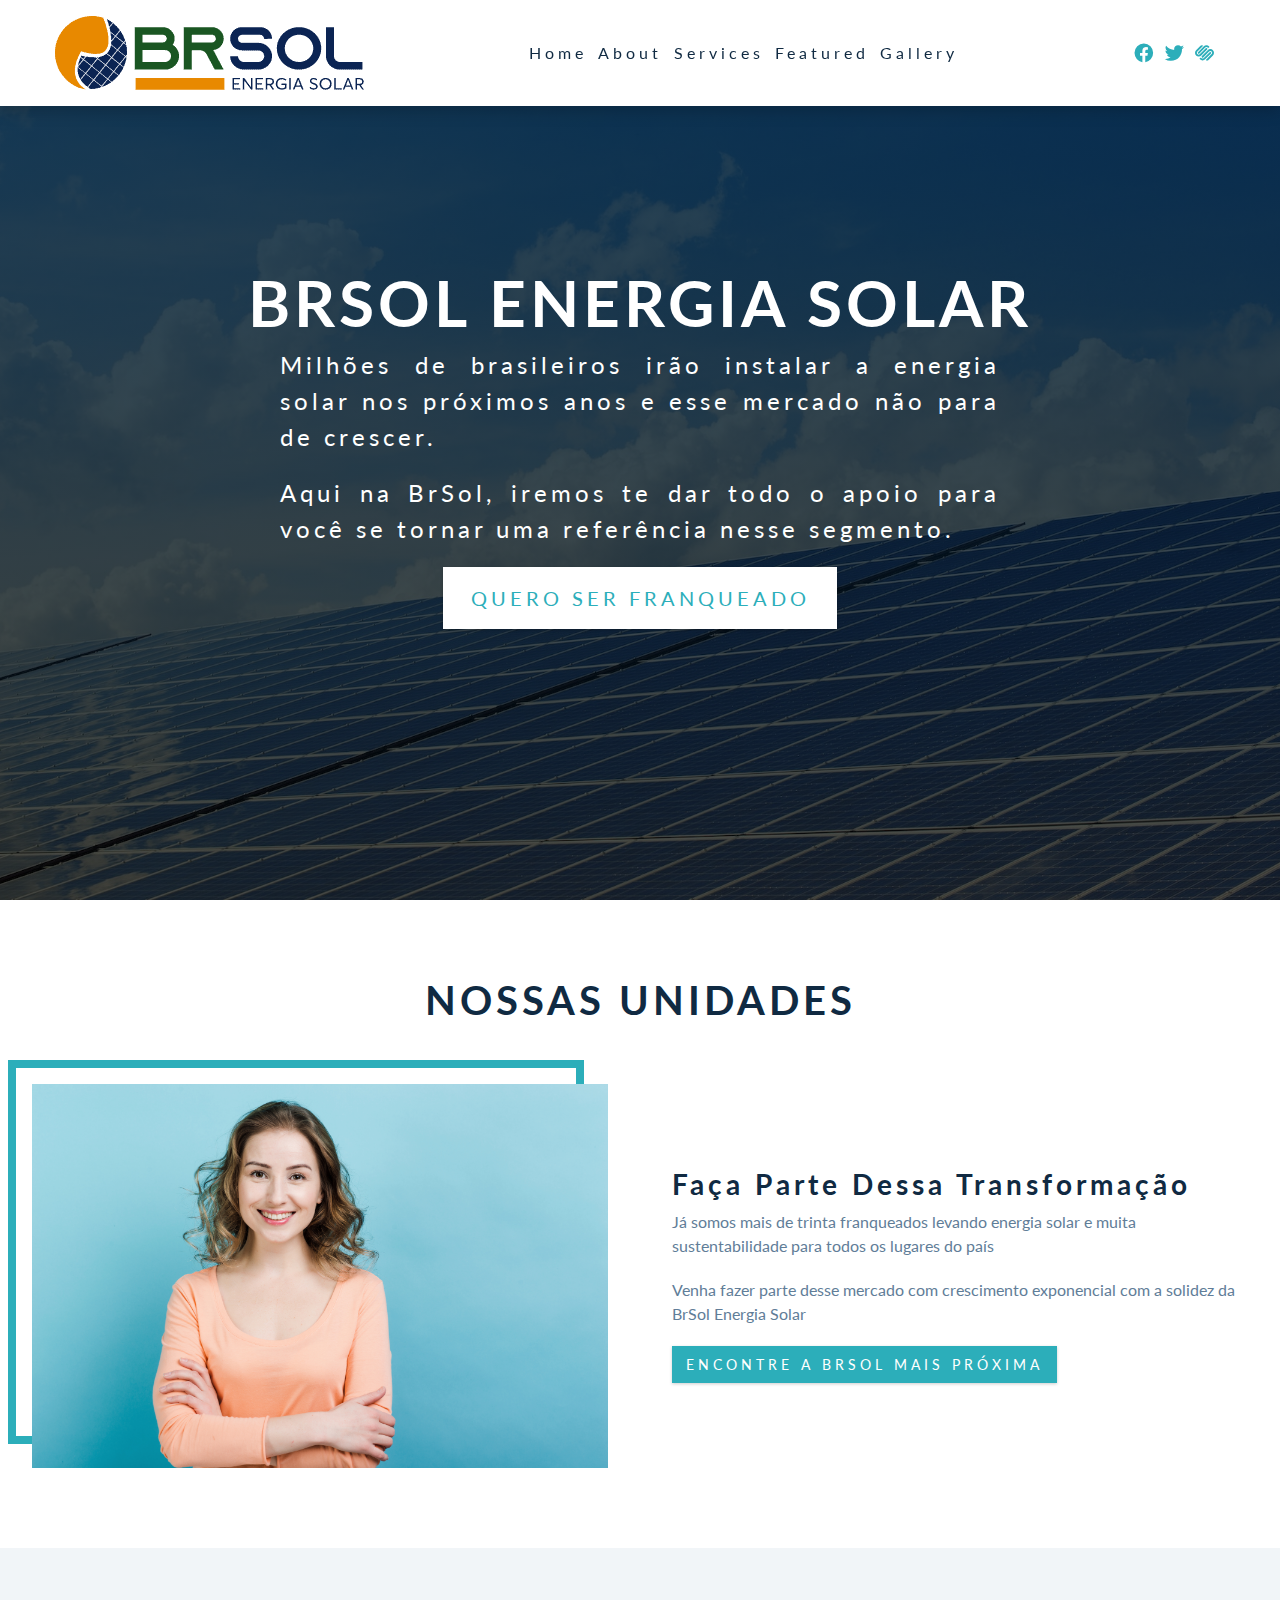
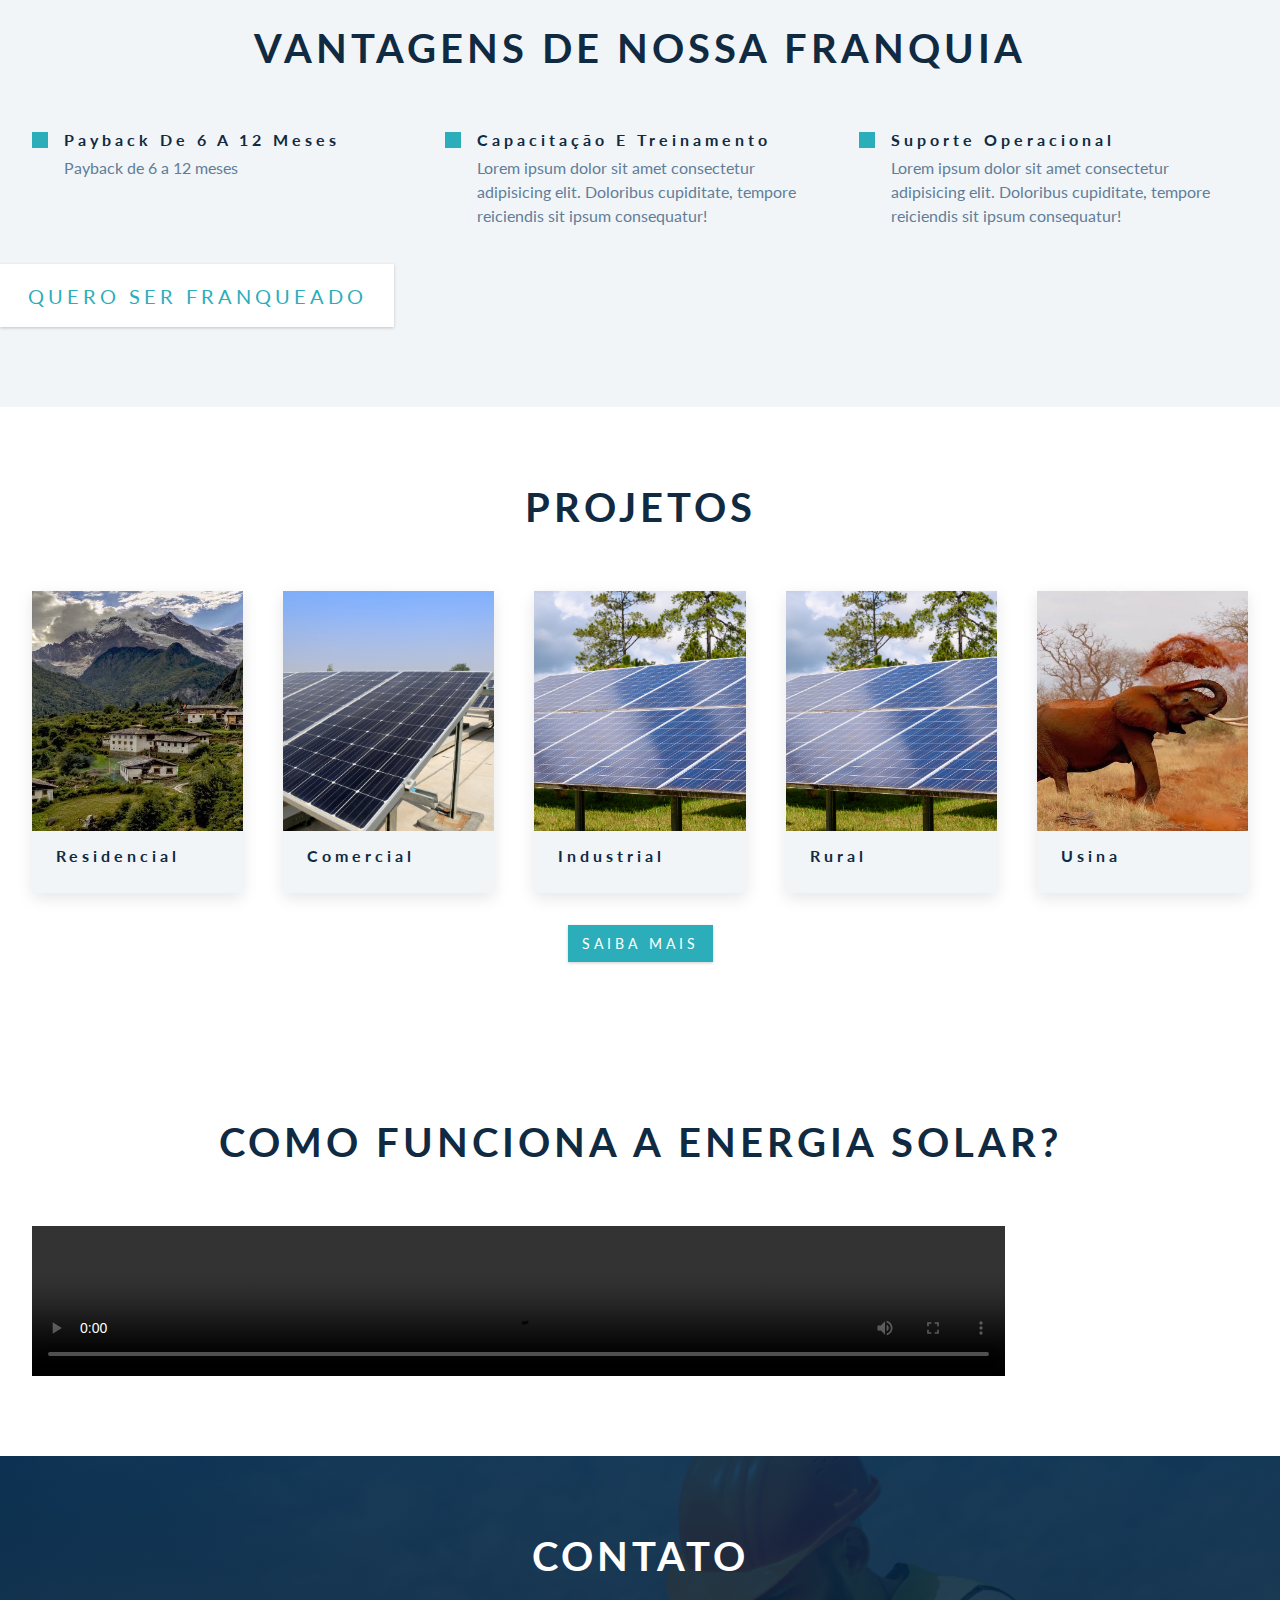
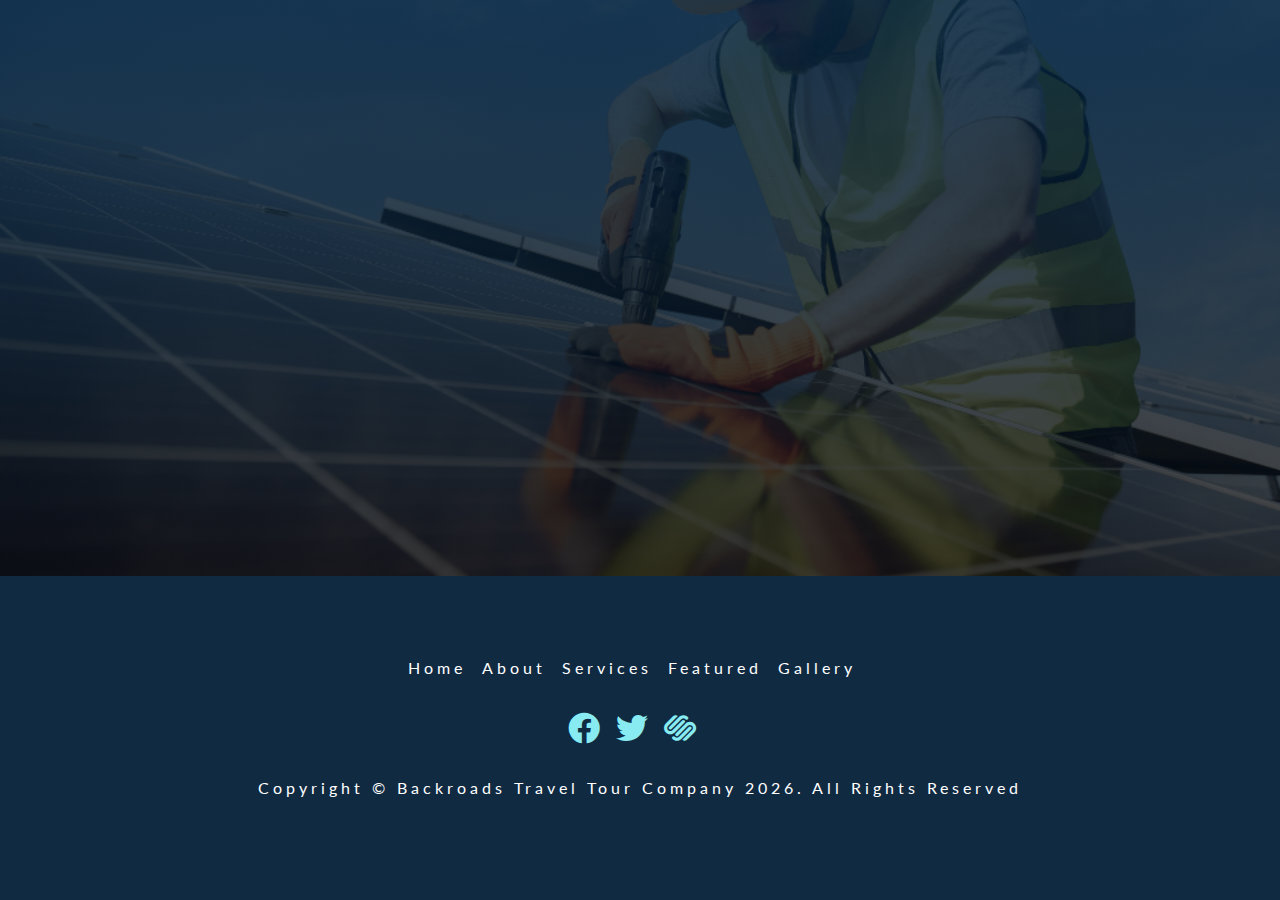
==== index.html @ b6b6ca0f "commit inicial" ====
<!DOCTYPE html>
<html lang="en">
  <head>
    <meta charset="UTF-8" />
    <meta name="viewport" content="width=device-width, initial-scale=1.0" />
    <meta http-equiv="X-UA-Compatible" content="ie=edge" />
    <title>BrSol Energia Solar || O seu melhor investimento!</title>
    <!-- favicon -->
    <link rel="stylesheet" href="https://cdnjs.cloudflare.com/ajax/libs/font-awesome/6.2.0/css/all.min.css" integrity="sha512-xh6O/CkQoPOWDdYTDqeRdPCVd1SpvCA9XXcUnZS2FmJNp1coAFzvtCN9BmamE+4aHK8yyUHUSCcJHgXloTyT2A==" crossorigin="anonymous" referrerpolicy="no-referrer" />
    <link rel="shortcut icon" href="./images/favicon.ico" type="image/x-icon" />
    <!-- font-awesome -->
    <link
      rel="stylesheet"
      href="./fontawesome-free-5.12.1-web/css/all.min.css"
    />
    <!-- styles css -->
    <link rel="stylesheet" href="./css/styles.css" />
  </head>
  <body>
    <!-- header  -->
    <header id="home">
      <!-- navbar -->
      <nav class="navbar">
        <div class="nav-center">
          <!-- nav header -->
          <div class="nav-header">
            <img src="./images/logo-1.webp" class="nav-logo" alt="" />
            <button type="button" class="nav-toggle" id="nav-toggle">
              <i class="fas fa-bars"></i>
            </button>
          </div>
          <!-- end of nav header -->
          <!-- nav links -->
          <ul class="nav-links" id="nav-links">
            <!-- single link -->
            <li>
              <a href="#home" class="nav-link scroll-link">home</a>
            </li>
            <!-- end of single link -->
            <!-- single link -->
            <li>
              <a href="#about" class="nav-link scroll-link">about</a>
            </li>
            <!-- end of single link -->
            <!-- single link -->
            <li>
              <a href="#services" class="nav-link scroll-link">services</a>
            </li>
            <!-- end of single link -->
            <!-- single link -->
            <li>
              <a href="#featured" class="nav-link scroll-link">featured</a>
            </li>
            <!-- end of single link -->
            <!-- single link -->
            <li>
              <a href="#gallery" class="nav-link scroll-link">gallery</a>
            </li>
            <!-- end of single link -->
          </ul>
          <!-- end of nav links -->
          <!-- nav icons -->
          <ul class="nav-icons">
            <!-- single icon -->
            <li>
              <a
                href="https://www.twitter.com"
                target="_blank"
                class="nav-icon"
              >
                <i class="fab fa-facebook"></i>
              </a>
            </li>
            <!-- end of single icon -->
            <!-- single icon -->
            <li>
              <a
                href="https://www.twitter.com"
                target="_blank"
                class="nav-icon"
              >
                <i class="fab fa-twitter"></i>
              </a>
            </li>
            <!-- end of single icon -->
            <!-- single icon -->
            <li>
              <a
                href="https://www.twitter.com"
                target="_blank"
                class="nav-icon"
              >
                <i class="fab fa-squarespace"></i>
              </a>
            </li>
            <!-- end of single icon -->
          </ul>
          <!-- end of nav icons -->
        </div>
      </nav>
      <!-- hero -->
      <div class="hero">
        <div class="hero-banner">
          <h1>BrSol Energia Solar</h1>
          <p>Milhões de brasileiros irão instalar a energia solar nos próximos anos e esse mercado não para de crescer. </p>
          <p>Aqui na BrSol, iremos te dar todo o apoio para você se tornar uma referência nesse segmento.</p>
          
          <a href="#featured" class="btn hero-btn scroll-link">Quero ser franqueado</a>
        </div>
      </div>
    </header>
    <!-- end of header  -->

    <!-- about section -->
    <section class="section" id="about">
      <!-- section-title -->
      <div class="section-title">
        <h2>Nossas Unidades </h2>
      </div>
      <!-- end of section-title -->
      <div class="section-center about-center">
        <!-- about img wrapper -->
        <article class="about-img">
          <img
            src="./images/mulher-unidades.jpg"
            class="about-photo"
            alt="awesome beach"
          />
        </article>
        <!-- about info -->
        <article class="about-info">
          <h3>Faça parte dessa transformação</h3>
          <p>
            Já somos mais de trinta franqueados levando energia solar e muita sustentabilidade para todos os lugares do país
          </p>
          <p>
           Venha fazer parte desse mercado com crescimento exponencial com a solidez da BrSol Energia Solar
          </p>
          <a href="#" class="btn"> Encontre a BrSol mais próxima</a>
        </article>
      </div>
    </section>
    <!-- end of about section -->

    <!-- services -->
    <section class="section services" id="services">
      <!-- section-title -->
      <div class="section-title">
        <h2>Vantagens de nossa franquia  <span></span></h2>
      </div>
      <!-- end of section-title -->
      <div class="section-center services-center">
        <!-- single service -->
        <article class="service">
          <span class="service-icon">
           <i class="fa-solid fa-money-bill-trend-up"></i>
          </span>
          <div class="service-info">
            <h4 class="service-title">Payback de 6 a 12 meses</h4>
            <p class="service-text">
             Payback de 6 a 12 meses
            </p>
          </div>
        </article>
        <!-- enf of single service -->
        <!-- single service -->
        <article class="service">
          <span class="service-icon">
           <i class="fa-solid fa-chalkboard-user"></i>
          </span>
          <div class="service-info">
            <h4 class="service-title">Capacitação e Treinamento</h4>
            <p class="service-text">
              Lorem ipsum dolor sit amet consectetur adipisicing elit. Doloribus
              cupiditate, tempore reiciendis sit ipsum consequatur!
            </p>
          </div>
        </article>
        <!-- enf of single service -->
        <!-- single service -->
        <article class="service">
          <span class="service-icon">
            <i class="fa-solid fa-file-circle-check"></i>
          </span>
          <div class="service-info">
            <h4 class="service-title">Suporte Operacional</h4>
            <p class="service-text">
              Lorem ipsum dolor sit amet consectetur adipisicing elit. Doloribus
              cupiditate, tempore reiciendis sit ipsum consequatur!
            </p>
          </div>
        </article>
        <!-- enf of single service -->
      </div>
      <a href="#featured" class="btn hero-btn scroll-link">Quero ser franqueado</a>

    </section>
    <!-- end of services -->

    <!-- featured tours -->
    <section class="section" id="featured">
      <!-- section-title -->
      <div class="section-title">
        <h2>projetos</h2>
      </div>
      <!-- end of section-title -->
      <!-- featured-center -->
      <div class="section-center featured-center">
        <!-- single tour -->
        <article class="tour-card">
          <div class="tour-img-container">
            <img src="./images/tour-1.jpeg" class="tour-img" alt="" />
          </div>
          <!-- tour info -->
          <div class="tour-info">
            <div class="tour-title">
              <h4>Residencial</h4>
            </div>
          </div>
        </article>
        <!-- end of single tour -->
        <!-- single tour -->
        <article class="tour-card">
          <div class="tour-img-container">
            <img src="./images/comercial.jpg" class="tour-img" alt="" />
            
          </div>
          <!-- tour info -->
          <div class="tour-info">
            <h4>Comercial</h4>
          </div>
        </article>
        <!-- end of single tour -->
        <!-- single tour -->
        <article class="tour-card">
          <div class="tour-img-container">
            <img src="./images/rural.jpg" class="tour-img" alt="" />
            
          </div>
          <!-- tour info -->
          <div class="tour-info">
            <h4>Industrial</h4>
          </div>
        </article>
        <!-- end of single tour -->
        <!-- single tour -->
        <article class="tour-card">
          <div class="tour-img-container">
            <img src="./images/rural.jpg" class="tour-img" alt="" />
          </div>
          <!-- tour info -->
          <div class="tour-info">
            <h4>Rural</h4>
          </div>
        </article>
        <!-- end of single tour -->
        <!-- single tour -->
        <article class="tour-card">
          <div class="tour-img-container">
            <img src="./images/tour-4.jpeg" class="tour-img" alt="" />
          </div>
          <!-- tour info -->
          <div class="tour-info">
            <h4>Usina</h4>
          </div>
        </article>
        <!-- end of single tour -->
      </div>
      <div class="tour-btn">
        <a href="#" class="btn">saiba mais</a>
      </div>
    </section>
    <!-- end of featured tours -->

    <!-- about section -->
    <section class="section" id="about">
      <!-- section-title -->
      <div class="section-title">
        <h2>Como funciona a energia solar? </h2>
      </div>
      <!-- end of section-title -->
      <div class="section-center about-center">
        <!-- about img wrapper -->
       
          <video width="80%" controls>
            <source src="./images/video.mp4" type="video/mp4">
          </video>
      
        <!-- about info -->
      </div>
    </section>
    <!-- end of about section -->

    <!-- about section -->
    <section class="section" id="formulario">
      <!-- section-title -->
      <div class="section-title">
        <h2>Contato</h2>
      </div>
      <!-- end of section-title -->
      <div class="section-center about-center">
        <!-- about img wrapper -->
       
        <!-- about info -->
      </div>
    </section>
    <!-- end of about section -->

  

    <!-- footer -->
    <footer class="section footer">
      <!-- footer links -->
      <ul class="footer-links">
        <!-- single link -->
        <li>
          <a href="#home" class="footer-link scroll-link">home</a>
        </li>
        <!-- end of single link -->
        <!-- single link -->
        <li>
          <a href="#about" class="footer-link scroll-link">about</a>
        </li>
        <!-- end of single link -->
        <!-- single link -->
        <li>
          <a href="#services" class="footer-link scroll-link">services</a>
        </li>
        <!-- end of single link -->
        <!-- single link -->
        <li>
          <a href="#featured" class="footer-link scroll-link">featured</a>
        </li>
        <!-- end of single link -->
        <!-- single link -->
        <li>
          <a href="#gallery" class="footer-link scroll-link">gallery</a>
        </li>
        <!-- end of single link -->
      </ul>
      <!-- end of footer links -->
      <!-- footer icons -->
      <ul class="footer-icons">
        <!-- single icon -->
        <li>
          <a href="https://www.twitter.com" target="_blank" class="footer-icon">
            <i class="fab fa-facebook"></i>
          </a>
        </li>
        <!-- end of single icon -->
        <!-- single icon -->
        <li>
          <a href="https://www.twitter.com" target="_blank" class="footer-icon">
            <i class="fab fa-twitter"></i>
          </a>
        </li>
        <!-- end of single icon -->
        <!-- single icon -->
        <li>
          <a href="https://www.twitter.com" target="_blank" class="footer-icon">
            <i class="fab fa-squarespace"></i>
          </a>
        </li>
        <!-- end of single icon -->
      </ul>
      <!-- end of footer icons -->
      <p class="copyright">
        copyright &copy; backroads travel tour company <span id="date"></span>.
        all rights reserved
      </p>
    </footer>
    <!-- js -->
    <script src="./js/app.js"></script>
  </body>
</html>
---- css/styles.css ----
/*
=============== 
Fonts
===============
*/
@import url("https://fonts.googleapis.com/css?family=Lato:400,700&display=swap");

/*
=============== 
Variables
===============
*/

:root {
  /* dark shades of primary color*/
  --clr-primary-1: hsl(184, 91%, 17%);
  --clr-primary-2: hsl(185, 84%, 25%);
  --clr-primary-3: hsl(185, 81%, 29%);
  --clr-primary-4: hsl(184, 77%, 34%);
  /* primary/main color */
  --clr-primary-5: hsl(185, 62%, 45%);
  /* lighter shades of primary color */
  --clr-primary-6: hsl(185, 57%, 50%);
  --clr-primary-7: hsl(184, 65%, 59%);
  --clr-primary-8: hsl(184, 80%, 74%);
  --clr-primary-9: hsl(185, 94%, 87%);
  --clr-primary-10: hsl(186, 100%, 94%);
  /* darkest grey - used for headings */
  --clr-grey-1: hsl(209, 61%, 16%);
  --clr-grey-2: hsl(211, 39%, 23%);
  --clr-grey-3: hsl(209, 34%, 30%);
  --clr-grey-4: hsl(209, 28%, 39%);
  /* grey used for paragraphs */
  --clr-grey-5: hsl(210, 22%, 49%);
  --clr-grey-6: hsl(209, 23%, 60%);
  --clr-grey-7: hsl(211, 27%, 70%);
  --clr-grey-8: hsl(210, 31%, 80%);
  --clr-grey-9: hsl(212, 33%, 89%);
  --clr-grey-10: hsl(210, 36%, 96%);
  --clr-white: #fff;
  --ff-primary: "Lato", sans-serif;
  --transition: all 0.3s linear;
  --spacing: 0.25rem;
  --radius: 0.5rem;
  --light-shadow: 0 5px 15px rgba(0, 0, 0, 0.1);
  --dark-shadow: 0 5px 15px rgba(0, 0, 0, 0.2);
}
/*
=============== 
Global Styles
===============
*/

* {
  margin: 0;
  padding: 0;
  box-sizing: border-box;
}
body {
  font-family: var(--ff-primary);
  background: var(--clr-white);
  color: var(--clr-grey-1);
  line-height: 1.5;
  font-size: 0.875rem;
}
ul {
  list-style-type: none;
}
a {
  text-decoration: none;
}
img:not(.nav-logo) {
  width: 100%;
  display: block;
}

h1,
h2,
h3,
h4 {
  letter-spacing: var(--spacing);
  text-transform: capitalize;
  line-height: 1.25;
  margin-bottom: 0.75rem;
}
h1 {
  font-size: 3rem;
}
h2 {
  font-size: 2rem;
}
h3 {
  font-size: 1.25rem;
}
h4 {
  font-size: 0.875rem;
}
p {
  margin-bottom: 1.25rem;
  color: var(--clr-grey-5);
}
@media screen and (min-width: 800px) {
  h1 {
    font-size: 4rem;
  }
  h2 {
    font-size: 2.5rem;
  }
  h3 {
    font-size: 1.75rem;
  }
  h4 {
    font-size: 1rem;
  }
  body {
    font-size: 1rem;
  }
  h1,
  h2,
  h3,
  h4 {
    line-height: 1;
  }
}
/*  global classes */

.btn {
  text-transform: uppercase;
  background: var(--clr-primary-5);
  color: var(--clr-white);
  padding: 0.375rem 0.75rem;
  letter-spacing: var(--spacing);
  display: inline-block;
  /* font-weight: 700; */
  transition: var(--transition);
  font-size: 0.875rem;
  border: 2px solid transparent;
  cursor: pointer;
  box-shadow: 0 1px 3px rgba(0, 0, 0, 0.2);
}
.btn:hover {
  color: var(--clr-primary-1);
  background: var(--clr-primary-8);
}
.section {
  padding: 5rem 0;
}
.section-title {
  text-align: center;
  margin-bottom: 4rem;
}
.section-title h2 {
  text-transform: uppercase;
}
.section-title span {
  color: var(--clr-primary-5);
}
.section-center {
  width: 90vw;
  margin: 0 auto;
  max-width: 1400px;
}
@media screen and (min-width: 992px) {
  .section-center {
    width: 95vw;
  }
}
/*
=============== 
Navbar
===============
*/
.navbar {
  position: fixed;
  top: 0;
  left: 0;
  width: 100%;
  background: var(--clr-white);
  box-shadow: var(--dark-shadow);
  z-index: 2;
}
.nav-icons {
  display: none;
}
.nav-center {
  width: 100%;
  max-width: 1170px;
  margin: 0 auto;
}
.nav-header {
  display: flex;
  justify-content: space-between;
  align-items: center;
  padding: 1rem 2rem;
}
.nav-toggle {
  background: transparent;
  border: transparent;
  font-size: 1.5rem;
  color: var(--clr-primary-5);
  cursor: pointer;
  transition: var(--transition);
}
.nav-toggle:hover {
  transform: scale(1.2);
}
.nav-link {
  display: block;
  padding: 1rem 2rem;
  text-transform: capitalize;
  letter-spacing: var(--spacing);
  transition: var(--transition);
  color: var(--clr-grey-1);
  cursor: pointer;
  font-size: 1rem;
}
.nav-link:hover {
  color: var(--clr-primary-1);
  background: var(--clr-primary-8);
  padding-left: 2.25rem;
}
/* 280px */
.nav-links {
  height: 0;
  overflow: hidden;
  transition: var(--transition);
}
.show-links {
  height: 280px;
}
@media screen and (min-width: 992px) {
  /* hide toggle button */
  .navbar {
    padding: 1rem 2rem;
  }
  .nav-toggle {
    display: none;
  }
  .nav-center {
    display: flex;
    justify-content: space-between;
    align-items: center;
    /* optional */
    flex-wrap: wrap;
  }
  .nav-links {
    height: auto;
    display: flex;
  }
  .nav-header {
    padding: 0 0;
  }
  .nav-link {
    padding: 0 0;
    margin-right: 0.7rem;
  }
  .nav-link:hover {
    padding: 0;
    color: var(--clr-primary-5);
    background: transparent;
  }
  .nav-icons {
    display: flex;
  }
  .nav-icon {
    margin-right: 0.7rem;
    color: var(--clr-primary-5);
    font-size: 1.2rem;
    transition: var(--transition);
  }
  .nav-icon:hover {
    color: var(--clr-primary-8);
  }
}
/*
=============== 
Hero
===============
*/
.hero {
  min-height: 100vh;
  background: var(--clr-primary-5);
  display: flex;
  justify-content: center;
  align-items: center;
}
.hero-banner {
  text-align: center;
  color: var(--clr-white);
  padding: 0 3rem;
}
.hero-banner h1 {
  text-transform: uppercase;
}
.hero-banner p {
  max-width: 35rem;
  margin-left: auto;
  margin-right: auto;
  color: var(--clr-white);
  letter-spacing: var(--spacing);
}
.hero-btn {
  padding: 0.9rem 1.6rem;
  font-size: 1.25rem;
  background: var(--clr-white);
  color: var(--clr-primary-5);
}
.hero-btn:hover {
  background: transparent;
  color: var(--clr-white);
  border-color: var(--clr-white);
}
@media screen and (min-width: 768px) {
  .hero {
    background: linear-gradient(rgba(2, 41, 73, 0.89), rgba(0, 0, 0, 0.7)),
      url("../images/slider-um.jpg") center/cover no-repeat;
  }
  .hero-banner {
    padding: 0;
  }
  .hero-banner p {
    max-width: 45rem;
    font-size: 1.5rem;
    text-align: justify;
  }
}
/*
=============== 
About
===============
*/
/* section add to globals */
/* title add to globals */
/* section center add to globals */
.about-img,
.about-info {
  margin-bottom: 2rem;
}
@media screen and (min-width: 992px) {
  .about-center {
    display: flex;
    justify-content: space-between;
    flex-wrap: wrap;
  }
  .about-img,
  .about-info {
    flex: 0 0 calc(50% - 2rem);
    margin-bottom: 0;
    align-self: center;
  }
}
@media screen and (min-width: 1170px) {
  .about-img::before {
    content: "";
    position: absolute;
    border: 0.5rem solid var(--clr-primary-5);
    width: 100%;
    height: 100%;
    box-sizing: border-box;
    top: -1.5rem;
    left: -1.5rem;
    /* z-index: -1; */
  }
  .about-img {
    position: relative;
  }
  .about-photo {
    position: relative;
  }
}

/*
=============== 
Services
===============
*/
.services {
  background: var(--clr-grey-10);
}
.service {
  text-align: center;
  margin-bottom: 3rem;
}
.service-icon {
  background: var(--clr-primary-5);
  color: var(--clr-primary-1);
  padding: 0.5rem;
  display: inline-block;
  font-size: 2rem;
  margin-bottom: 1.5rem;
}
.service-text {
  max-width: 20rem;
  margin-left: auto;
  margin-right: auto;
}
@media screen and (min-width: 576px) {
  .services-center {
    display: flex;
    justify-content: space-between;
    flex-wrap: wrap;
  }
  .service {
    flex: 0 0 calc(50% - 1rem);
    margin-bottom: 1rem;
  }
}
@media screen and (min-width: 992px) {
  .service {
    flex: 0 0 calc(33.333% - 1rem);
  }
}
@media screen and (min-width: 1170px) {
  .service {
    display: flex;
    text-align: left;
  }
  .service-icon {
    align-self: start;
  }
  .service-info {
    padding-left: 1rem;
  }
  .service-title {
    margin-bottom: 0.5rem;
  }
}
/*
=============== 
Featured Tours
===============
*/



.tour-card {
  transition: var(--transition);
  background: var(--clr-grey-10);
  box-shadow: var(--light-shadow);
  margin-bottom: 2rem;
}
.tour-card:hover {
  box-shadow: var(--dark-shadow);
  transform: scale(1.02);
}
.tour-img-container {
  position: relative;
}
.tour-img {
  height: 15rem;
  object-fit: cover;
}

.tour-info {
  padding: 1.05rem 1.5rem;
}
/* extra css */
.tour-title {
  display: flex;
  justify-content: space-between;
  flex-wrap: wrap;
}
.tour-title p,
.tour-title h4 {
  margin-bottom: 0.75rem;
  line-height: 1.05;
}
.tour-title p {
  color: var(--clr-grey-7);
}
.tour-footer {
  display: flex;
  justify-content: space-between;
  flex-wrap: wrap;
  align-items: center;
}
.tour-footer p {
  line-height: 0;
  margin-bottom: 0;
  text-transform: capitalize;
  color: var(--clr-primary-5);
}
.tour-btn {
  text-align: center;
}
@media screen and (min-width: 768px) {
  .featured-center {
    display: flex;
    flex-wrap: wrap;
    justify-content: space-between;
  }
  .tour-card {
    flex: 0 0 calc(50% - 2rem);
  }
}
@media screen and (min-width: 1170px) {
  .tour-card {
    flex: 0 0 calc(20% - 2rem);
  }
}

/*
=============== 
Formulario
===============
*/

#formulario {
    background: linear-gradient(rgba(2, 41, 73, 0.89), rgba(0, 0, 0, 0.7)),
      url("../images/clientes.jpg") center/cover no-repeat;
    height: 80vh;
    color: #fff;
  }



/*
=============== 
Footer
===============
*/
.footer {
  background: var(--clr-grey-1);
  text-align: center;
  padding-left: 2rem;
  padding-right: 2rem;
}
.footer-links,
.footer-icons {
  display: flex;
  justify-content: center;
  margin-bottom: 1.5rem;
  flex-wrap: wrap;
}
.footer-link {
  color: var(--clr-white);
  text-transform: capitalize;
  font-size: 1rem;
  margin-right: 1rem;
  letter-spacing: var(--spacing);
  transition: var(--transition);
}
.footer-link:hover {
  color: var(--clr-primary-5);
}
.footer-icon {
  font-size: 2rem;
  margin-right: 1rem;
  color: var(--clr-primary-8);
  transition: var(--transition);
}
.footer-icon:hover {
  color: var(--clr-primary-5);
}
.copyright {
  text-transform: capitalize;
  letter-spacing: var(--spacing);
  color: var(--clr-white);
}
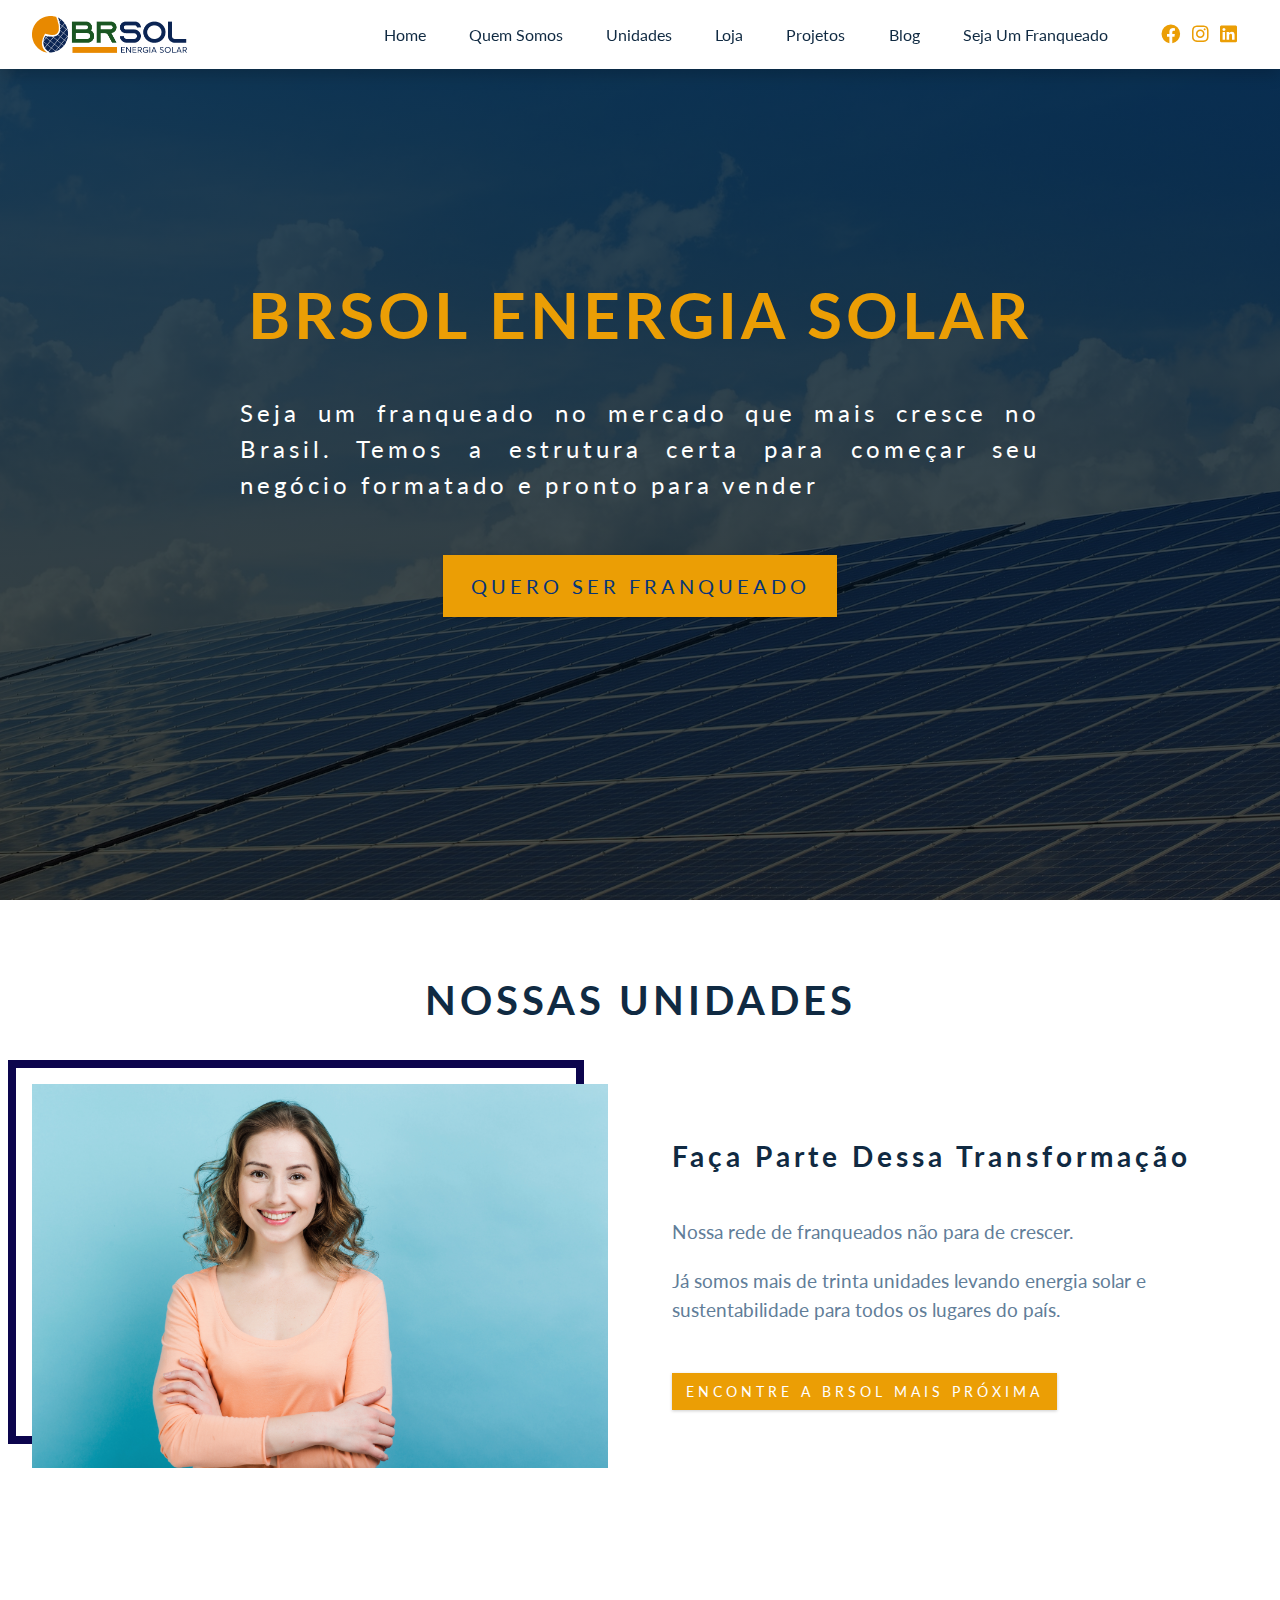
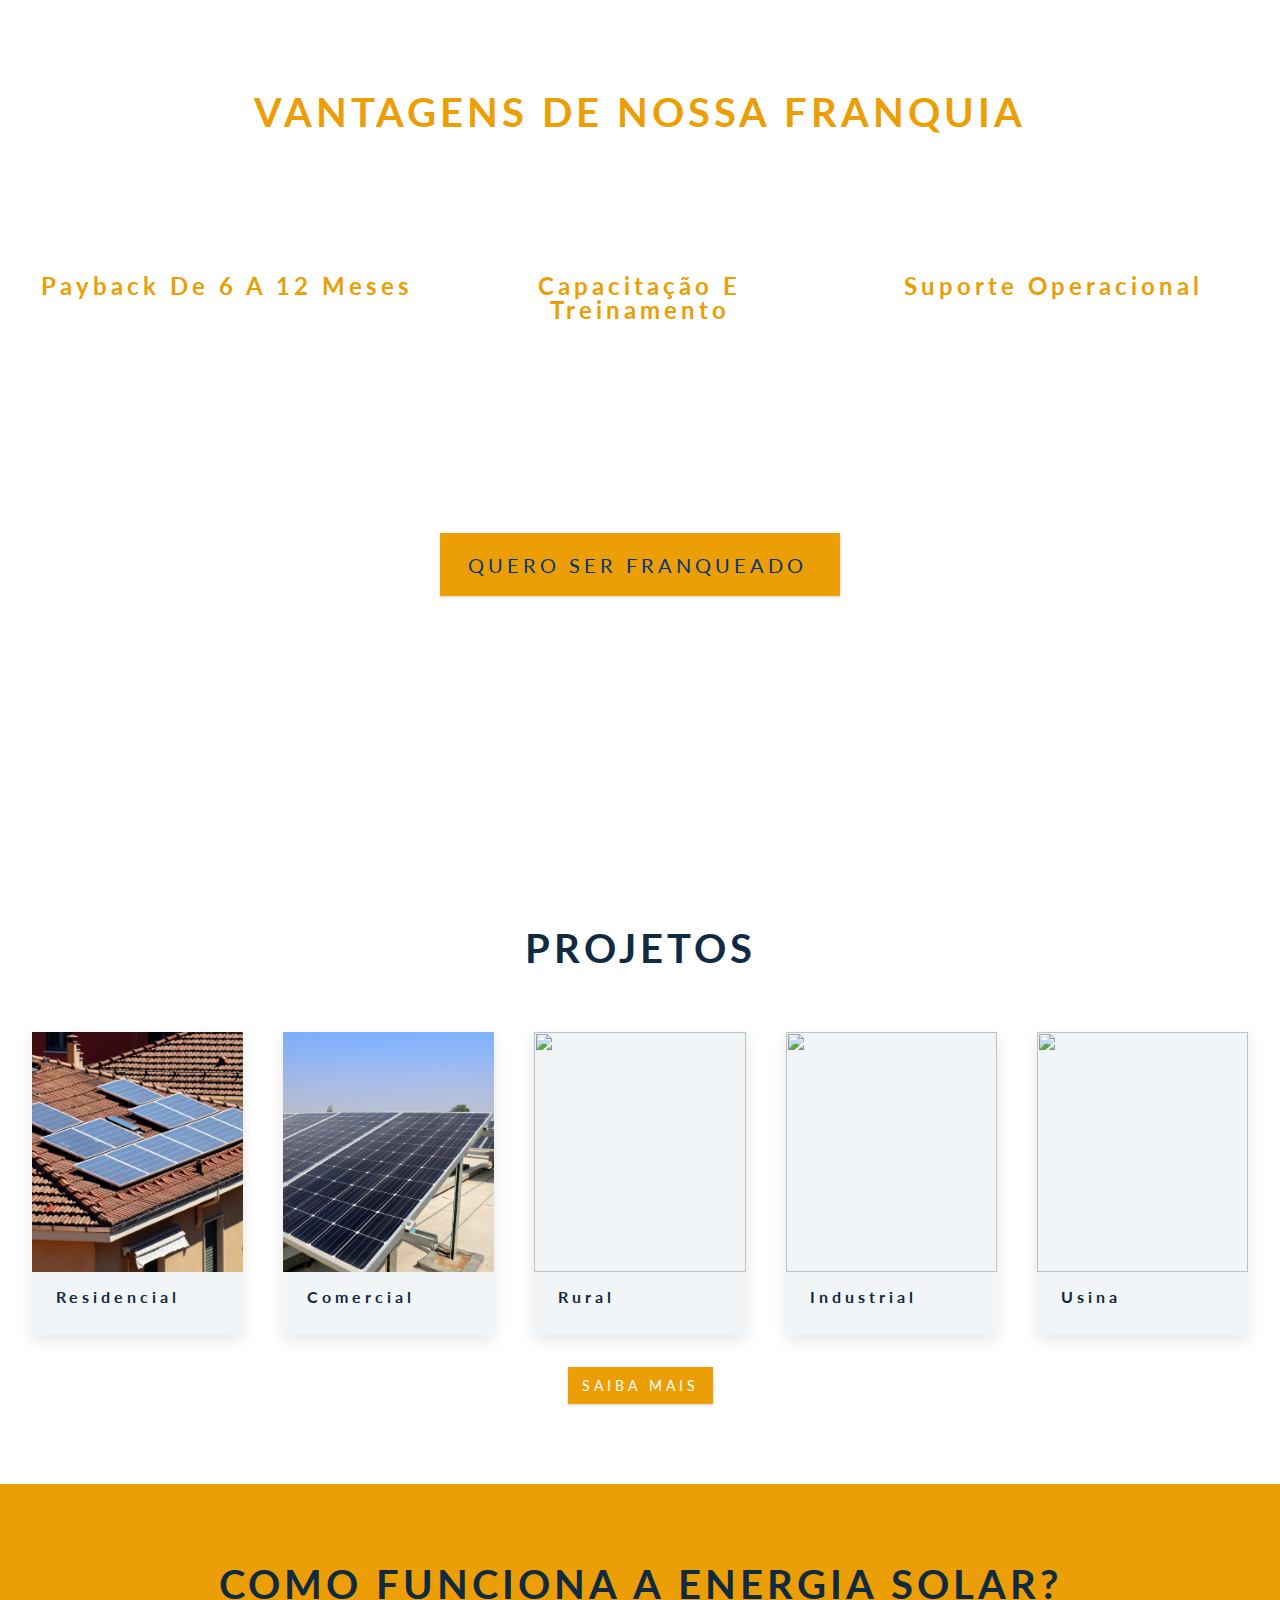
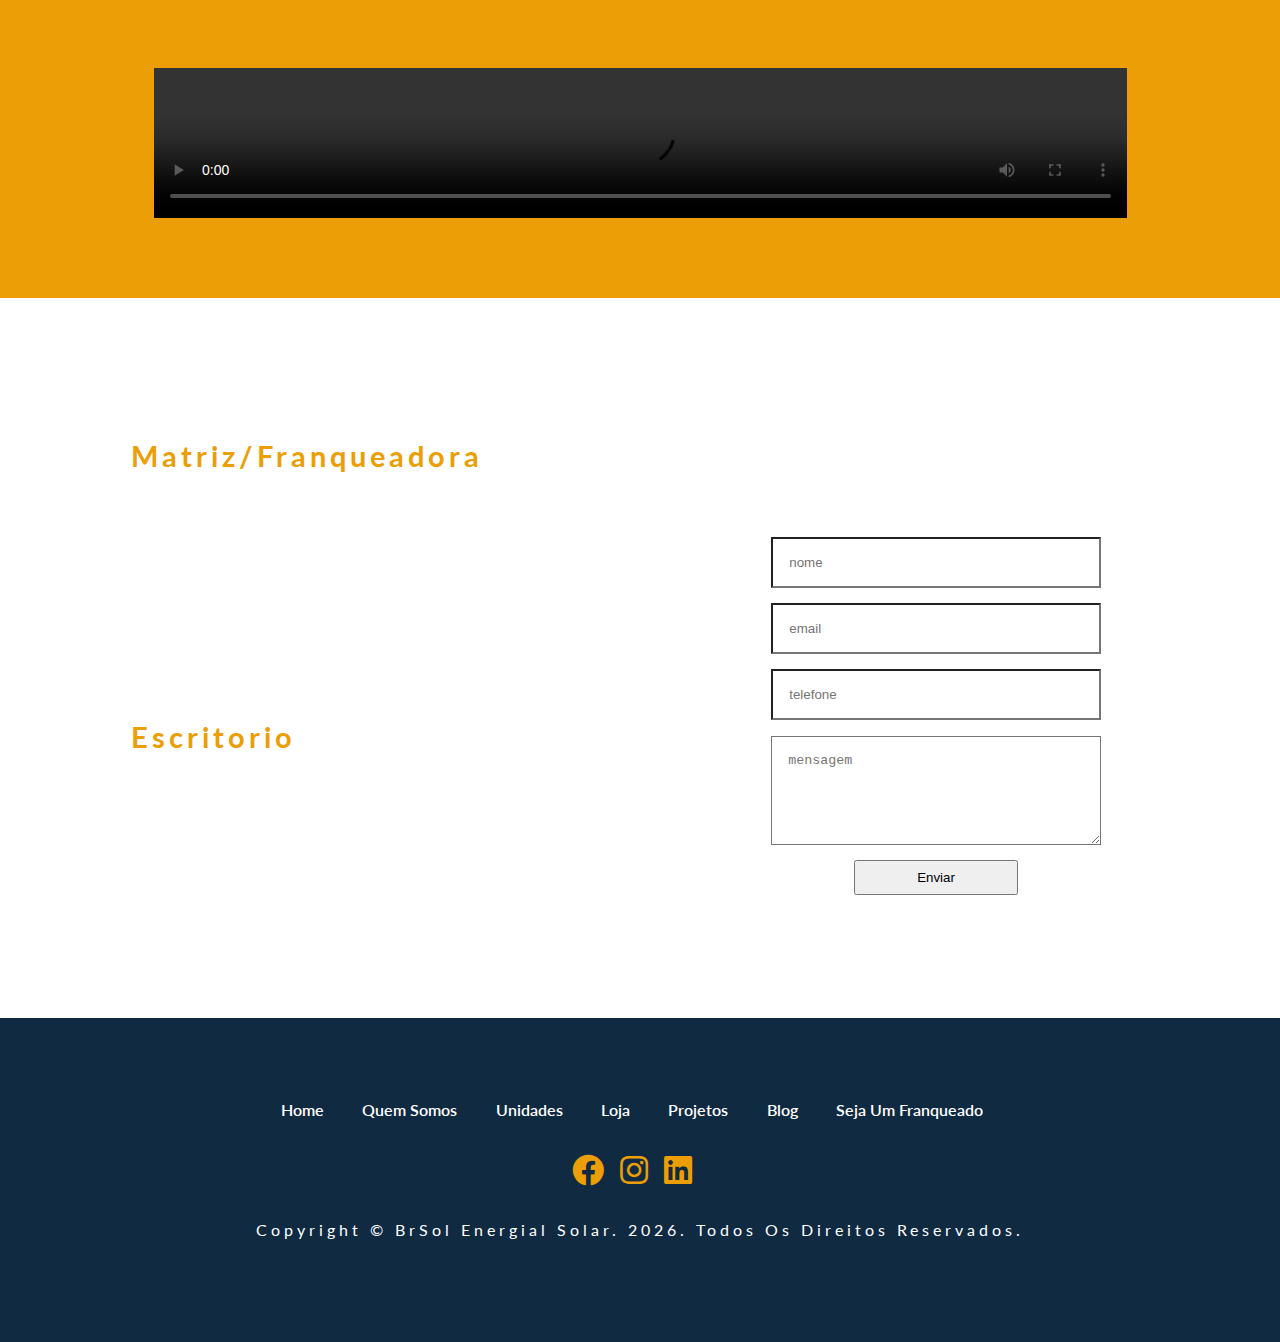
==== commit ec5cf3ec: "commit inicial" ====
--- a/index.html
+++ b/index.html
@@ -34,27 +34,33 @@
           <ul class="nav-links" id="nav-links">
             <!-- single link -->
             <li>
-              <a href="#home" class="nav-link scroll-link">home</a>
+              <a href="index.html" class="nav-link scroll-link">home</a>
             </li>
             <!-- end of single link -->
             <!-- single link -->
             <li>
-              <a href="#about" class="nav-link scroll-link">about</a>
+              <a href="somos.html" class="nav-link scroll-link">Quem Somos</a>
             </li>
             <!-- end of single link -->
             <!-- single link -->
             <li>
-              <a href="#services" class="nav-link scroll-link">services</a>
+              <a href="unidades.html" class="nav-link scroll-link">Unidades</a>
             </li>
             <!-- end of single link -->
             <!-- single link -->
             <li>
-              <a href="#featured" class="nav-link scroll-link">featured</a>
+              <a href="loja.html" class="nav-link scroll-link">Loja</a>
             </li>
             <!-- end of single link -->
             <!-- single link -->
             <li>
-              <a href="#gallery" class="nav-link scroll-link">gallery</a>
+              <a href="projetos.html" class="nav-link scroll-link">Projetos</a>
+            </li>
+            <li>
+              <a href="blog.html" class="nav-link scroll-link">Blog</a>
+            </li>
+             <li>
+              <a href="franqueado.html" class="nav-link scroll-link">Seja um Franqueado</a>
             </li>
             <!-- end of single link -->
           </ul>
@@ -79,7 +85,7 @@
                 target="_blank"
                 class="nav-icon"
               >
-                <i class="fab fa-twitter"></i>
+                <i class="fab fa-instagram"></i>
               </a>
             </li>
             <!-- end of single icon -->
@@ -90,7 +96,7 @@
                 target="_blank"
                 class="nav-icon"
               >
-                <i class="fab fa-squarespace"></i>
+                <i class="fab fa-linkedin"></i>
               </a>
             </li>
             <!-- end of single icon -->
@@ -102,10 +108,10 @@
       <div class="hero">
         <div class="hero-banner">
           <h1>BrSol Energia Solar</h1>
-          <p>Milhões de brasileiros irão instalar a energia solar nos próximos anos e esse mercado não para de crescer. </p>
-          <p>Aqui na BrSol, iremos te dar todo o apoio para você se tornar uma referência nesse segmento.</p>
+          <p>Seja um franqueado no mercado que mais cresce no Brasil. Temos a estrutura certa para começar seu negócio formatado e pronto para vender</p>
+         
           
-          <a href="#featured" class="btn hero-btn scroll-link">Quero ser franqueado</a>
+          <a href="#featured" class="btn hero-btn scroll-link" id="btn-hero">Quero ser franqueado</a>
         </div>
       </div>
     </header>
@@ -115,7 +121,7 @@
     <section class="section" id="about">
       <!-- section-title -->
       <div class="section-title">
-        <h2>Nossas Unidades </h2>
+        <h2 id="unidades-title">Nossas Unidades </h2>
       </div>
       <!-- end of section-title -->
       <div class="section-center about-center">
@@ -128,24 +134,26 @@
           />
         </article>
         <!-- about info -->
-        <article class="about-info">
+        <article class="about-info unidades-info">
           <h3>Faça parte dessa transformação</h3>
-          <p>
-            Já somos mais de trinta franqueados levando energia solar e muita sustentabilidade para todos os lugares do país
-          </p>
-          <p>
-           Venha fazer parte desse mercado com crescimento exponencial com a solidez da BrSol Energia Solar
-          </p>
-          <a href="#" class="btn"> Encontre a BrSol mais próxima</a>
+          <div class="unidades-paragrafo">
+            <p>
+              Nossa rede de franqueados não para de crescer.
+            </p>
+            <p>
+              Já somos mais de trinta unidades levando energia solar e sustentabilidade para todos os lugares do país.
+            </p>
+          </div>
+          <a href="#" class="btn" id="unidades-btn"> Encontre a BrSol mais próxima</a>
         </article>
       </div>
     </section>
     <!-- end of about section -->
 
     <!-- services -->
-    <section class="section services" id="services">
+    <section class="section services vantagens" id="services">
       <!-- section-title -->
-      <div class="section-title">
+      <div class="section-title services-h2">
         <h2>Vantagens de nossa franquia  <span></span></h2>
       </div>
       <!-- end of section-title -->
@@ -158,7 +166,7 @@
           <div class="service-info">
             <h4 class="service-title">Payback de 6 a 12 meses</h4>
             <p class="service-text">
-             Payback de 6 a 12 meses
+             Nosso negócio já está formatado e testado. Você irá recuperar rapidamente o investimento e lucrar no primeiro ano.  
             </p>
           </div>
         </article>
@@ -171,8 +179,7 @@
           <div class="service-info">
             <h4 class="service-title">Capacitação e Treinamento</h4>
             <p class="service-text">
-              Lorem ipsum dolor sit amet consectetur adipisicing elit. Doloribus
-              cupiditate, tempore reiciendis sit ipsum consequatur!
+             A equipe da BrSol possui vários anos de experiência no mercado de energia solar. Com nossos conhecimentos, você irá se estabelecer rapidamente.
             </p>
           </div>
         </article>
@@ -185,14 +192,13 @@
           <div class="service-info">
             <h4 class="service-title">Suporte Operacional</h4>
             <p class="service-text">
-              Lorem ipsum dolor sit amet consectetur adipisicing elit. Doloribus
-              cupiditate, tempore reiciendis sit ipsum consequatur!
+              Somos uma grande equipe de franqueados. A BrSol fornece suporte constante na parte técnica, jurídica e marketing. 
             </p>
           </div>
         </article>
         <!-- enf of single service -->
       </div>
-      <a href="#featured" class="btn hero-btn scroll-link">Quero ser franqueado</a>
+      <a href="#featured" id="btn-vantagens" class="btn hero-btn scroll-link">Quero ser franqueado</a>
 
     </section>
     <!-- end of services -->
@@ -209,7 +215,7 @@
         <!-- single tour -->
         <article class="tour-card">
           <div class="tour-img-container">
-            <img src="./images/tour-1.jpeg" class="tour-img" alt="" />
+            <img src="./images/residencial.jpg" class="tour-img" alt="" />
           </div>
           <!-- tour info -->
           <div class="tour-info">
@@ -234,30 +240,30 @@
         <!-- single tour -->
         <article class="tour-card">
           <div class="tour-img-container">
-            <img src="./images/rural.jpg" class="tour-img" alt="" />
+            <img src="./images/rural-dois.jpg" class="tour-img" alt="" />
             
           </div>
           <!-- tour info -->
           <div class="tour-info">
-            <h4>Industrial</h4>
+            <h4>Rural</h4>
           </div>
         </article>
         <!-- end of single tour -->
         <!-- single tour -->
         <article class="tour-card">
           <div class="tour-img-container">
-            <img src="./images/rural.jpg" class="tour-img" alt="" />
+            <img src="./images/industria.jpg" class="tour-img" alt="" />
           </div>
           <!-- tour info -->
           <div class="tour-info">
-            <h4>Rural</h4>
+            <h4>Industrial</h4>
           </div>
         </article>
         <!-- end of single tour -->
         <!-- single tour -->
         <article class="tour-card">
           <div class="tour-img-container">
-            <img src="./images/tour-4.jpeg" class="tour-img" alt="" />
+            <img src="./images/usina.jpg" class="tour-img" alt="" />
           </div>
           <!-- tour info -->
           <div class="tour-info">
@@ -267,19 +273,19 @@
         <!-- end of single tour -->
       </div>
       <div class="tour-btn">
-        <a href="#" class="btn">saiba mais</a>
+        <a href="#" id="tour-btn" class="btn">saiba mais</a>
       </div>
     </section>
     <!-- end of featured tours -->
 
     <!-- about section -->
-    <section class="section" id="about">
+    <section class="section como-funciona" id="about">
       <!-- section-title -->
       <div class="section-title">
         <h2>Como funciona a energia solar? </h2>
       </div>
       <!-- end of section-title -->
-      <div class="section-center about-center">
+      <div class="section-center about-center" id="video">
         <!-- about img wrapper -->
        
           <video width="80%" controls>
@@ -292,19 +298,115 @@
     <!-- end of about section -->
 
     <!-- about section -->
-    <section class="section" id="formulario">
-      <!-- section-title -->
-      <div class="section-title">
-        <h2>Contato</h2>
-      </div>
-      <!-- end of section-title -->
-      <div class="section-center about-center">
-        <!-- about img wrapper -->
-       
-        <!-- about info -->
+    <section id="formulario">
+      <div id="contato" class="section-center">
+         <article class="artigo-contato">
+          <!-- contact item -->
+          <div class="matriz">
+          <div class="">
+            <!-- contact text -->
+            <h2 class="">Matriz/Franqueadora</h2>
+          <h3 class="">
+              <span class="formulario-span">
+                <i class="fa-solid fa-location-dot"></i>
+              Rua Camargo Pimentel, 392, <br> Jardim Guanabara, Campinas - SP
+            </h3>
+          
+          <!-- end of contact item -->
+          <!-- contact item -->
+          <div class="">
+            <!-- contact text -->
+            <h3 class="contact-title">
+              <span class="contact-icon"> <i class="fas fa-envelope"></i> </span>
+              contato@brsol.com.br
+            </h3>
+          </div>
+          <!-- end of contact item -->
+          <!-- contact item -->
+          <div class="">
+            <!-- contact text -->
+            <h3 class="">
+              <span class="formulario-span">
+                <i class="fa-solid fa-phone"></i></i> </span>
+              (19) 3241-4191 / (19) 99763-4355
+            </h3>
+            <h3 class="cnpj">CNPJ: 40.851.570/0001-00</h3>
+          </div>
+          </div>
+          <div class="matriz">  
+            <h2 class="">
+              Escritorio
+            </h2>
+            <h3 class="">
+              <span class="formulario-span">
+                <i class="fa-solid fa-location-dot"></i>
+              Avenida Embaixador Abelardo Bueno, 01 <br> Barra da Tijuca, Rio de Janeiro - RJ
+            </h3>
+          
+          <!-- end of contact item -->
+          <!-- contact item -->
+          <div class="">
+            <!-- contact text -->
+            <h3 class="contact-title">
+              <span class="contact-icon"> <i class="fas fa-envelope"></i> </span>
+              contato@brsol.com.br
+            </h3>
+          </div>
+          <!-- end of contact item -->
+          <!-- contact item -->
+          <div class="">
+            <!-- contact text -->
+            <h3 class="">
+              <span class="formulario-span">
+                <i class="fa-solid fa-phone"></i></i> </span>
+              (21) 3215-5156 
+            </h3>
+            <h3 class="">CNPJ: 36.346.602/0001-42</h3>
+          </div>
+            
+          <!-- end of contact item -->
+          </div>
+        </article>
+        
+      <article id="artigo-formulario">
+        <h3>Fale Conosco</h3>
+          <form
+            action="https://formspree.io/learncodetutorial@gmail.com"
+            method="POST"
+            id="info-formulario"
+          >
+            <input
+              type="text"
+              name="name"
+              placeholder="nome"
+              class="form-input"
+            />
+            <input
+              type="text"
+              name="email"
+              placeholder="email"
+              class="form-input"
+            />
+            <input
+              type="text"
+              name="telefone"
+              placeholder="telefone"
+              class="form-input"
+            />
+            <textarea
+              name="mensagem"
+              placeholder="mensagem"
+              class="form-input"
+              rows="5"
+            ></textarea>
+            <button class="form-btn">Enviar</button>
+          </form>
+        </article>
       </div>
     </section>
     <!-- end of about section -->
+
+
 
   
 
@@ -319,22 +421,28 @@
         <!-- end of single link -->
         <!-- single link -->
         <li>
-          <a href="#about" class="footer-link scroll-link">about</a>
+          <a href="#about" class="footer-link scroll-link">quem somos</a>
         </li>
         <!-- end of single link -->
         <!-- single link -->
         <li>
-          <a href="#services" class="footer-link scroll-link">services</a>
+          <a href="#services" class="footer-link scroll-link">unidades</a>
         </li>
         <!-- end of single link -->
         <!-- single link -->
         <li>
-          <a href="#featured" class="footer-link scroll-link">featured</a>
+          <a href="#featured" class="footer-link scroll-link">loja</a>
         </li>
         <!-- end of single link -->
         <!-- single link -->
         <li>
-          <a href="#gallery" class="footer-link scroll-link">gallery</a>
+          <a href="#gallery" class="footer-link scroll-link">projetos</a>
+        </li>
+         <li>
+          <a href="#gallery" class="footer-link scroll-link">blog</a>
+        </li>
+         <li>
+          <a href="#gallery" class="footer-link scroll-link">seja um franqueado</a>
         </li>
         <!-- end of single link -->
       </ul>
@@ -351,22 +459,22 @@
         <!-- single icon -->
         <li>
           <a href="https://www.twitter.com" target="_blank" class="footer-icon">
-            <i class="fab fa-twitter"></i>
+            <i class="fab fa-instagram"></i>
           </a>
         </li>
         <!-- end of single icon -->
         <!-- single icon -->
         <li>
           <a href="https://www.twitter.com" target="_blank" class="footer-icon">
-            <i class="fab fa-squarespace"></i>
+            <i class="fab fa-linkedin"></i>
           </a>
         </li>
         <!-- end of single icon -->
       </ul>
       <!-- end of footer icons -->
       <p class="copyright">
-        copyright &copy; backroads travel tour company <span id="date"></span>.
-        all rights reserved
+        copyright &copy; BrSol Energial Solar. <span id="date"></span>.
+        Todos os direitos reservados.
       </p>
     </footer>
     <!-- js -->
--- a/css/styles.css
+++ b/css/styles.css
@@ -38,6 +38,9 @@
   --clr-grey-9: hsl(212, 33%, 89%);
   --clr-grey-10: hsl(210, 36%, 96%);
   --clr-white: #fff;
+  --clr-amarelo: hsl(40, 96%, 47%);
+  --clr-azul: hsl(216, 92%, 25%);
+  --clr-verde: hsl(120, 88%, 23%);
   --ff-primary: "Lato", sans-serif;
   --transition: all 0.3s linear;
   --spacing: 0.25rem;
@@ -184,7 +187,7 @@
 }
 .nav-center {
   width: 100%;
-  max-width: 1170px;
+  max-width: 1300px;
   margin: 0 auto;
 }
 .nav-header {
@@ -193,22 +196,25 @@
   align-items: center;
   padding: 1rem 2rem;
 }
+.nav-header img {
+ width: 50%;
+}
 .nav-toggle {
   background: transparent;
   border: transparent;
   font-size: 1.5rem;
-  color: var(--clr-primary-5);
+  color: hsl(216, 92%, 25%);
   cursor: pointer;
   transition: var(--transition);
 }
 .nav-toggle:hover {
-  transform: scale(1.2);
+  /* transform: scale(1.2); */
 }
 .nav-link {
   display: block;
   padding: 1rem 2rem;
   text-transform: capitalize;
-  letter-spacing: var(--spacing);
+  /* letter-spacing: var(--spacing); */
   transition: var(--transition);
   color: var(--clr-grey-1);
   cursor: pointer;
@@ -217,7 +223,7 @@
 .nav-link:hover {
   color: var(--clr-primary-1);
   background: var(--clr-primary-8);
-  padding-left: 2.25rem;
+  /* padding-left: 2.25rem; */
 }
 /* 280px */
 .nav-links {
@@ -251,11 +257,11 @@
     padding: 0 0;
   }
   .nav-link {
-    padding: 0 0;
+    padding: 0 1rem;
     margin-right: 0.7rem;
   }
   .nav-link:hover {
-    padding: 0;
+    /* padding: 0; */
     color: var(--clr-primary-5);
     background: transparent;
   }
@@ -264,7 +270,7 @@
   }
   .nav-icon {
     margin-right: 0.7rem;
-    color: var(--clr-primary-5);
+    color: var(--clr-amarelo);
     font-size: 1.2rem;
     transition: var(--transition);
   }
@@ -284,6 +290,7 @@
   justify-content: center;
   align-items: center;
 }
+
 .hero-banner {
   text-align: center;
   color: var(--clr-white);
@@ -291,9 +298,11 @@
 }
 .hero-banner h1 {
   text-transform: uppercase;
+  margin-bottom: 3rem;
+  color: var(--clr-amarelo);
 }
 .hero-banner p {
-  max-width: 35rem;
+  max-width: 50rem;
   margin-left: auto;
   margin-right: auto;
   color: var(--clr-white);
@@ -302,8 +311,9 @@
 .hero-btn {
   padding: 0.9rem 1.6rem;
   font-size: 1.25rem;
-  background: var(--clr-white);
-  color: var(--clr-primary-5);
+  background: var(--clr-amarelo);
+  color: var(--clr-azul);
+  margin-top: 2rem;
 }
 .hero-btn:hover {
   background: transparent;
@@ -314,19 +324,20 @@
   .hero {
     background: linear-gradient(rgba(2, 41, 73, 0.89), rgba(0, 0, 0, 0.7)),
       url("../images/slider-um.jpg") center/cover no-repeat;
+    background-attachment: fixed;
   }
   .hero-banner {
     padding: 0;
   }
   .hero-banner p {
-    max-width: 45rem;
+    
     font-size: 1.5rem;
     text-align: justify;
   }
 }
 /*
 =============== 
-About
+UNIDADES
 ===============
 */
 /* section add to globals */
@@ -336,6 +347,16 @@
 .about-info {
   margin-bottom: 2rem;
 }
+
+.unidades-paragrafo {
+  font-size: 1.2rem;
+  margin: 3rem 0;
+}
+
+#unidades-btn {
+  background-color: var(--clr-amarelo);
+}
+
 @media screen and (min-width: 992px) {
   .about-center {
     display: flex;
@@ -353,7 +374,7 @@
   .about-img::before {
     content: "";
     position: absolute;
-    border: 0.5rem solid var(--clr-primary-5);
+    border: 0.5rem solid hsl(246, 88%, 16%);
     width: 100%;
     height: 100%;
     box-sizing: border-box;
@@ -371,19 +392,45 @@
 
 /*
 =============== 
-Services
+Vantagens
 ===============
 */
 .services {
-  background: var(--clr-grey-10);
-}
+   background: linear-gradient(rgba(2, 41, 73, 0.89), rgba(0, 0, 0, 0.7)),
+      url("../images/clientes.jpg") center/cover no-repeat;
+   color:#fff;
+   background-attachment: fixed;
+   height: 100vh;
+}
+
+.services p {
+  font-size: 1.2rem;
+  color: var(--clr-white);
+}
+
+.services h4 {
+  font-size: 1.5rem;
+  color: var(--clr-amarelo);
+}
+
+.services-h2 {
+  color: var(--clr-amarelo);
+  margin: 4rem 0 6rem 0;
+}
+
+.services a {
+  display: block;
+  margin: 0 auto;
+  width: 25rem;
+}
+
 .service {
   text-align: center;
   margin-bottom: 3rem;
 }
 .service-icon {
-  background: var(--clr-primary-5);
-  color: var(--clr-primary-1);
+  /* background: var(--clr-white); */
+  color: var(--clr-white);
   padding: 0.5rem;
   display: inline-block;
   font-size: 2rem;
@@ -410,7 +457,7 @@
     flex: 0 0 calc(33.333% - 1rem);
   }
 }
-@media screen and (min-width: 1170px) {
+/* @media screen and (min-width: 1170px) {
   .service {
     display: flex;
     text-align: left;
@@ -424,10 +471,17 @@
   .service-title {
     margin-bottom: 0.5rem;
   }
-}
-/*
-=============== 
-Featured Tours
+} */
+
+#btn-vantagens {
+ margin-top: 3rem;
+}
+
+
+/*
+
+=============== 
+Projetos
 ===============
 */
 
@@ -465,9 +519,7 @@
   margin-bottom: 0.75rem;
   line-height: 1.05;
 }
-.tour-title p {
-  color: var(--clr-grey-7);
-}
+
 .tour-footer {
   display: flex;
   justify-content: space-between;
@@ -483,6 +535,11 @@
 .tour-btn {
   text-align: center;
 }
+
+#tour-btn {
+  background-color: var(--clr-amarelo);
+}
+
 @media screen and (min-width: 768px) {
   .featured-center {
     display: flex;
@@ -501,18 +558,92 @@
 
 /*
 =============== 
+Video
+===============
+*/
+
+#video video {
+  margin: 0 auto;
+}
+
+.como-funciona {
+  background-color: var(--clr-amarelo);
+}
+
+/*
+=============== 
 Formulario
 ===============
 */
 
 #formulario {
     background: linear-gradient(rgba(2, 41, 73, 0.89), rgba(0, 0, 0, 0.7)),
-      url("../images/clientes.jpg") center/cover no-repeat;
+      url("../images/reuniao.jpg") center/cover no-repeat;
     height: 80vh;
     color: #fff;
-  }
-
-
+    background-attachment: fixed;
+  }
+
+#contato {
+  display: flex;
+  justify-content:space-evenly;
+  padding-top: 9rem;
+}  
+
+.artigo-contato {
+  color: #fff;
+  font-size: 1rem;
+}
+
+.matriz {
+  margin-bottom: 5rem;
+}
+
+.matriz h2 {
+  margin-bottom: 1.5rem;
+  font-size: 1.8rem;
+  color:var(--clr-amarelo);
+}
+
+.matriz h3 {
+  font-size: 1.2rem;
+  text-transform: none;
+  line-height: 1.4rem;
+  font-weight: 500;
+}
+
+.cnpj {
+  margin-bottom: 5rem;
+}
+
+#artigo-formulario {
+  width: 35%;
+  /* border: 1px solid green;  */
+  padding: 3rem;
+}
+
+#artigo-formulario h3 {
+  text-align: center;
+}
+
+#info-formulario {
+  display:flex;
+  flex-direction: column;
+  /* border: 1px solid red;  */
+  justify-content: space-around;
+  height: 80%;
+}
+
+.form-input {
+  padding: 1rem;
+  background-color: rgba(255, 255, 255, 0.56);
+}
+
+.form-btn {
+  padding: .5rem;
+  width: 50%;
+  margin: 0 auto;
+}
 
 /*
 =============== 
@@ -537,8 +668,9 @@
   text-transform: capitalize;
   font-size: 1rem;
   margin-right: 1rem;
-  letter-spacing: var(--spacing);
+  padding: .7rem;
   transition: var(--transition);
+  font-weight: 600;
 }
 .footer-link:hover {
   color: var(--clr-primary-5);
@@ -546,7 +678,7 @@
 .footer-icon {
   font-size: 2rem;
   margin-right: 1rem;
-  color: var(--clr-primary-8);
+  color: var(--clr-amarelo);
   transition: var(--transition);
 }
 .footer-icon:hover {
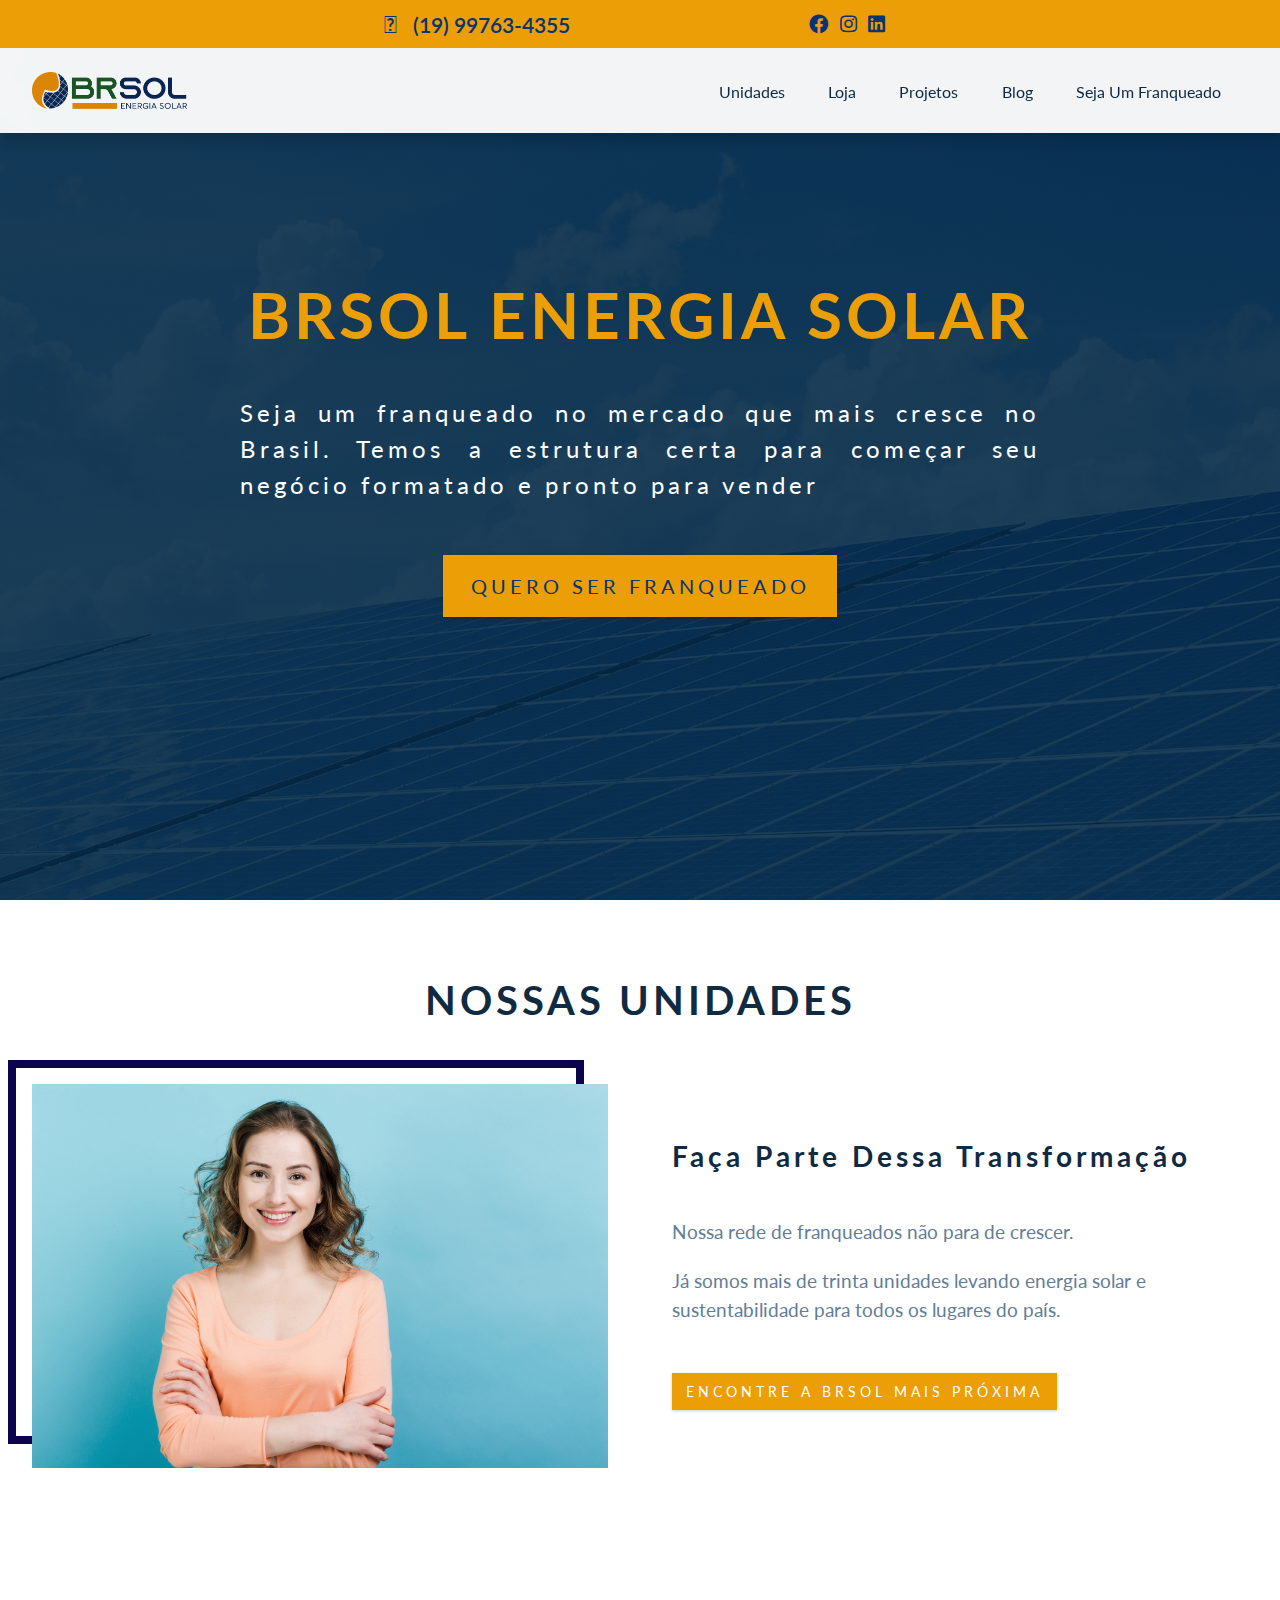
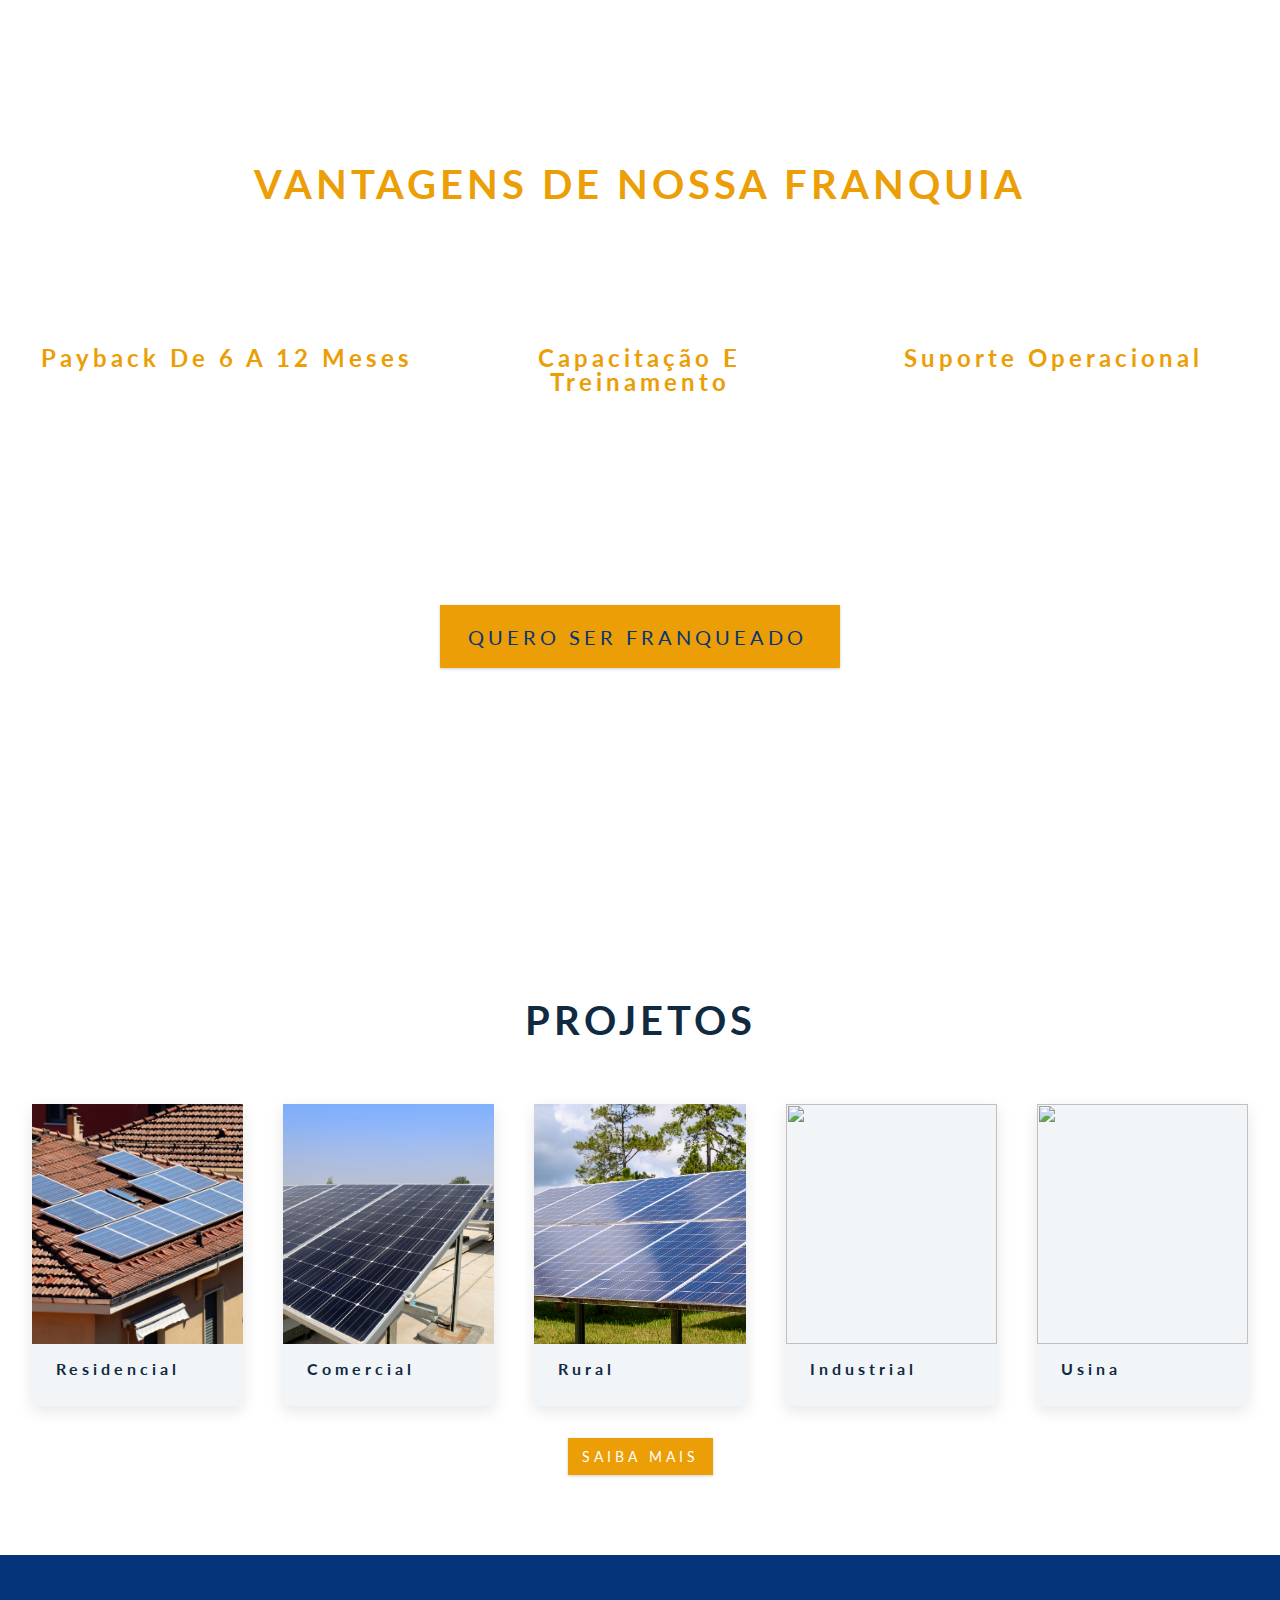
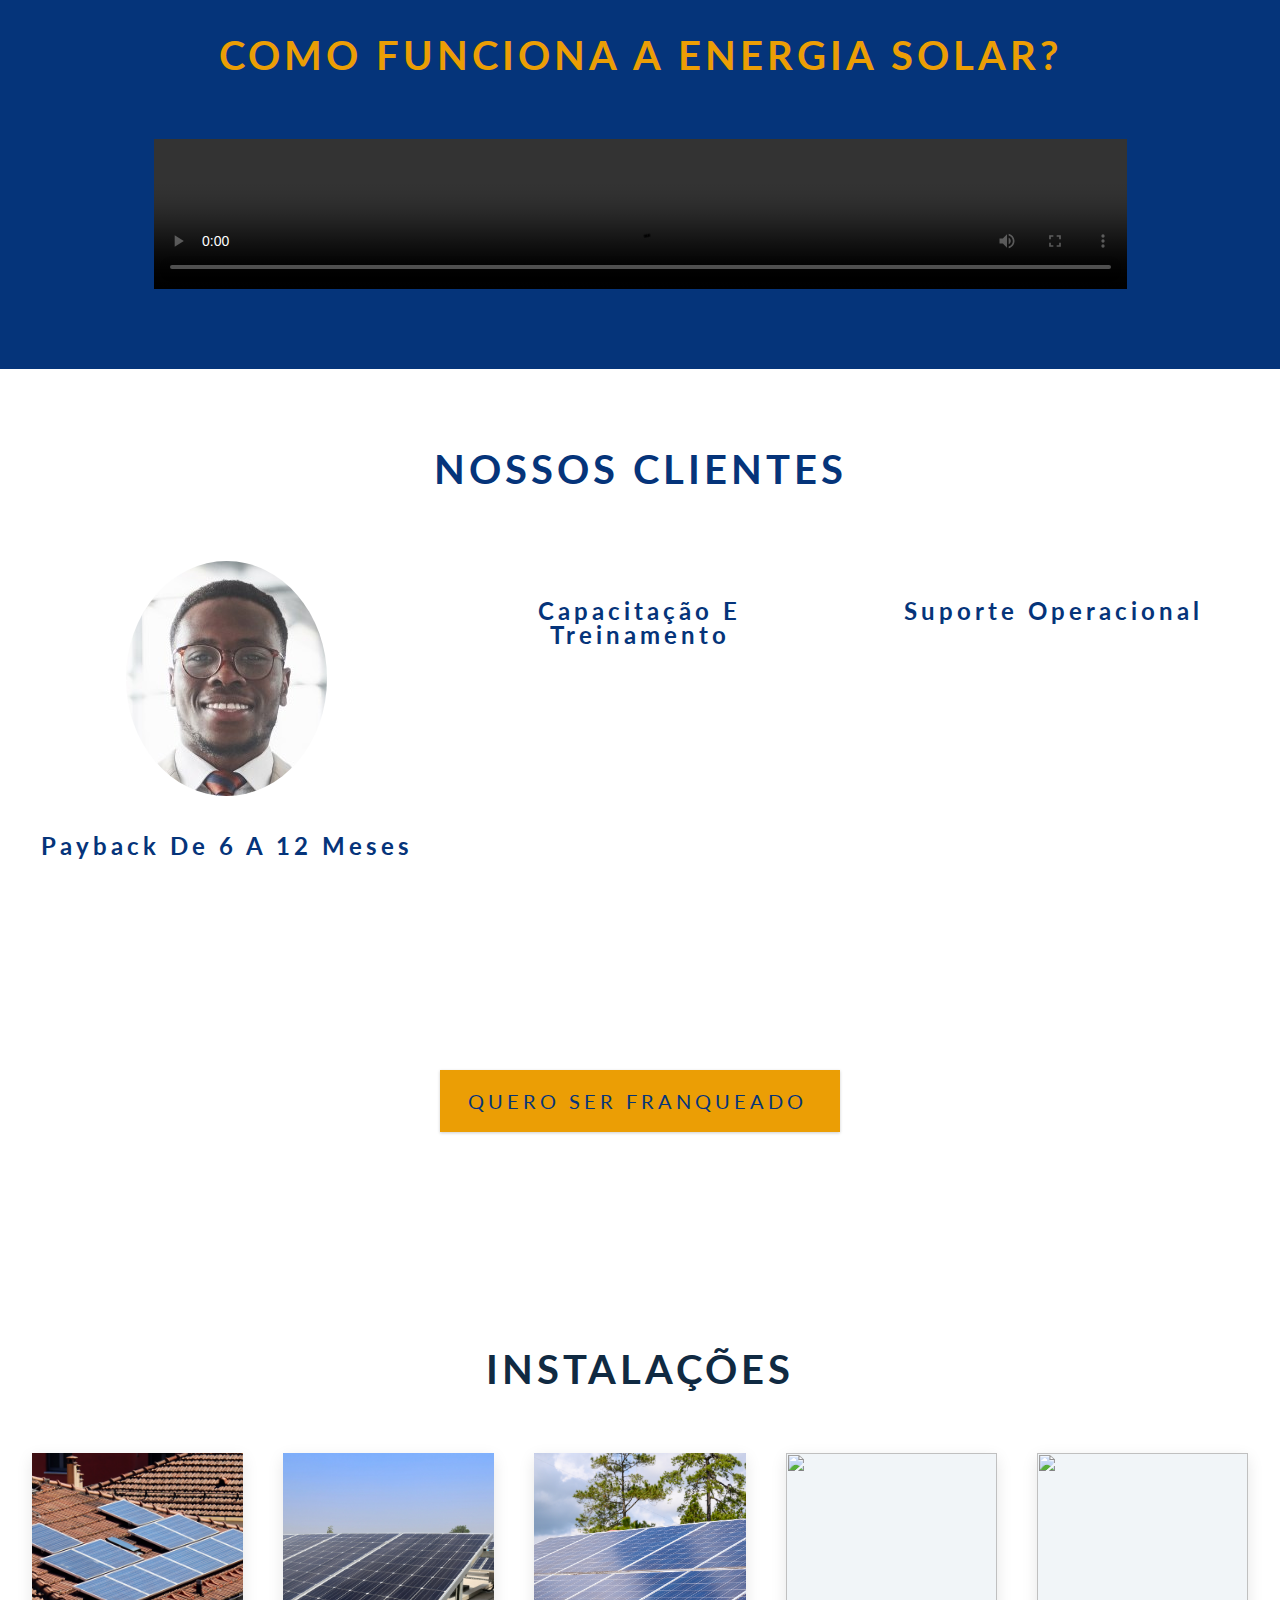
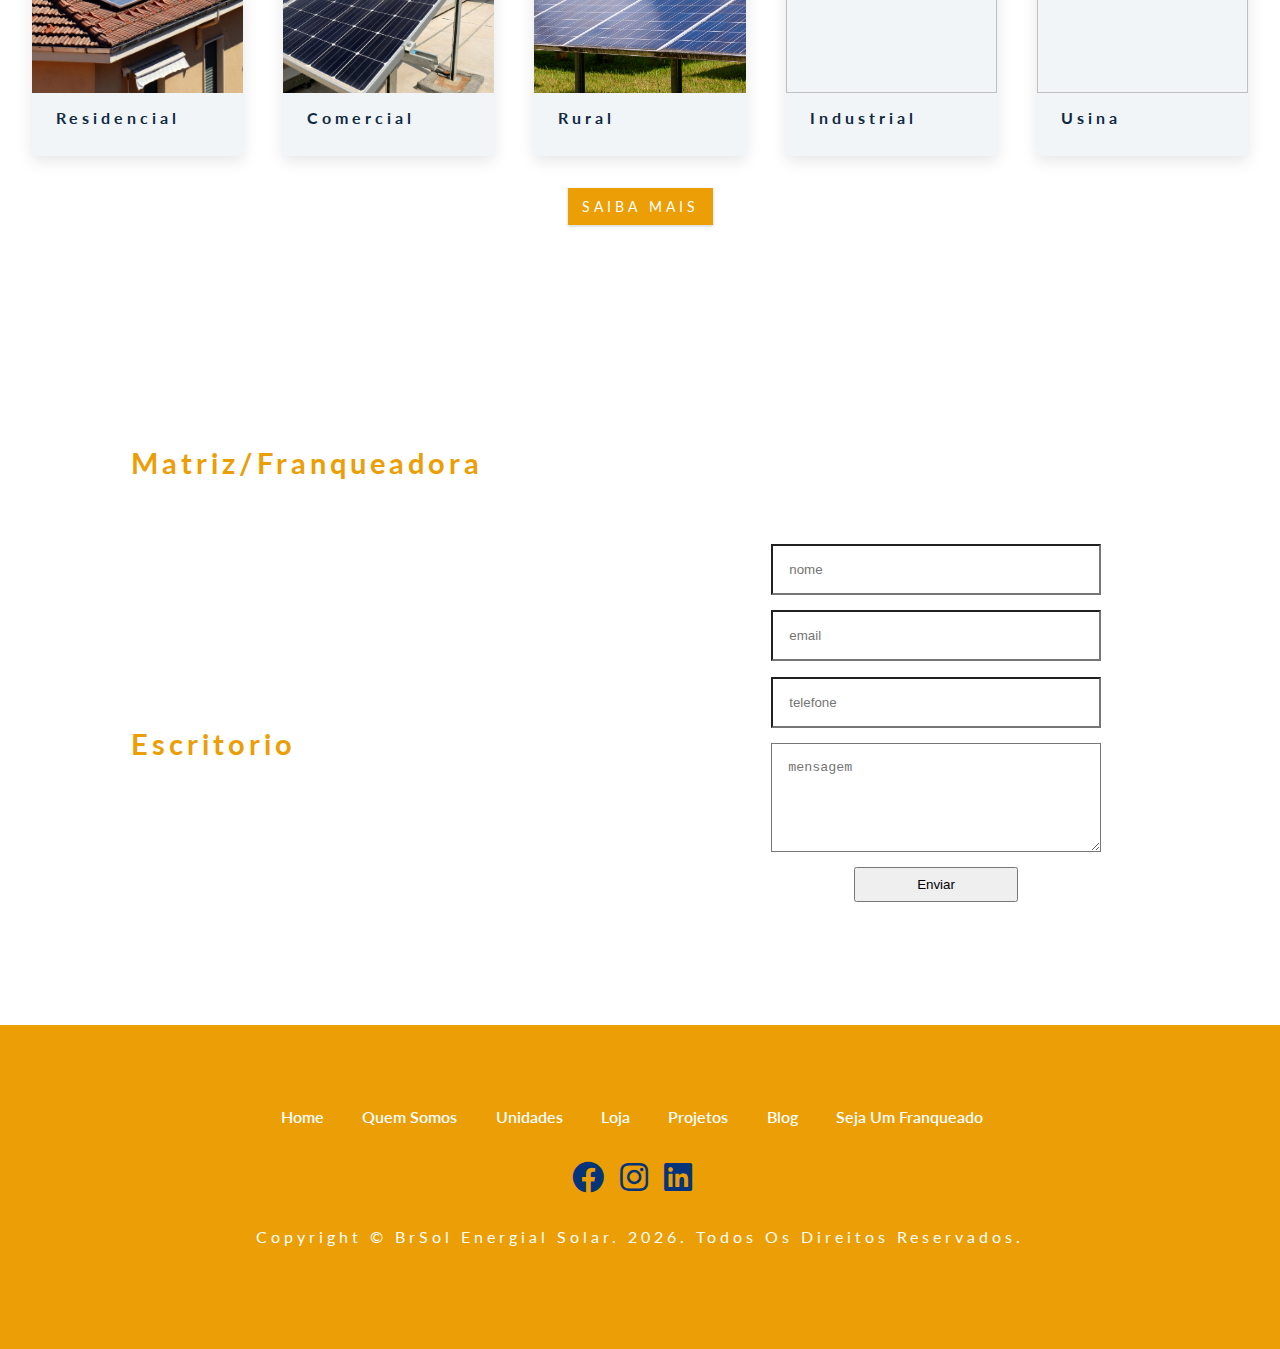
==== commit 9f902f47: "commit" ====
--- a/index.html
+++ b/index.html
@@ -18,56 +18,17 @@
   </head>
   <body>
     <!-- header  -->
-    <header id="home">
-      <!-- navbar -->
-      <nav class="navbar">
-        <div class="nav-center">
-          <!-- nav header -->
-          <div class="nav-header">
-            <img src="./images/logo-1.webp" class="nav-logo" alt="" />
-            <button type="button" class="nav-toggle" id="nav-toggle">
-              <i class="fas fa-bars"></i>
-            </button>
-          </div>
-          <!-- end of nav header -->
-          <!-- nav links -->
-          <ul class="nav-links" id="nav-links">
-            <!-- single link -->
-            <li>
-              <a href="index.html" class="nav-link scroll-link">home</a>
-            </li>
-            <!-- end of single link -->
-            <!-- single link -->
-            <li>
-              <a href="somos.html" class="nav-link scroll-link">Quem Somos</a>
-            </li>
-            <!-- end of single link -->
-            <!-- single link -->
-            <li>
-              <a href="unidades.html" class="nav-link scroll-link">Unidades</a>
-            </li>
-            <!-- end of single link -->
-            <!-- single link -->
-            <li>
-              <a href="loja.html" class="nav-link scroll-link">Loja</a>
-            </li>
-            <!-- end of single link -->
-            <!-- single link -->
-            <li>
-              <a href="projetos.html" class="nav-link scroll-link">Projetos</a>
-            </li>
-            <li>
-              <a href="blog.html" class="nav-link scroll-link">Blog</a>
-            </li>
-             <li>
-              <a href="franqueado.html" class="nav-link scroll-link">Seja um Franqueado</a>
-            </li>
-            <!-- end of single link -->
-          </ul>
-          <!-- end of nav links -->
+    
+      <div id="navbars">
           <!-- nav icons -->
-          <ul class="nav-icons">
-            <!-- single icon -->
+          <div class="navbars-in">
+            <div class="navbars-phone">
+               <a href="https://api.whatsapp.com/send?phone=5519997634355" target="_blank" >
+                <i class="fa-brands fa-whatsapp"></i>
+                <p>(19)  99763-4355</p>
+               </a>
+            </div>   
+          <ul class="navbar-icon">
             <li>
               <a
                 href="https://www.twitter.com"
@@ -102,8 +63,58 @@
             <!-- end of single icon -->
           </ul>
           <!-- end of nav icons -->
+          </div>
+        </div>
+
+
+    <header id="home">
+
+      <!-- navbar -->
+        <nav class="navbar">
+        <div class="nav-center">
+          <!-- nav header -->
+          <div class="nav-header">
+            <img src="./images/logo-1.webp" class="nav-logo" alt="" />
+            <button type="button" class="nav-toggle" id="nav-toggle">
+              <i class="fas fa-bars"></i>
+            </button>
+          </div>
+          <!-- end of nav header -->
+          <!-- nav links -->
+          <ul class="nav-links" id="nav-links">
+            <!-- single link -->
+           
+            <!-- end of single link -->
+            <!-- single link -->
+            <li>
+              <a href="unidades.html" class="nav-link">Unidades</a>
+            </li>
+            <!-- end of single link -->
+            <!-- single link -->
+            <li>
+              <a href="loja.html" class="nav-link">Loja</a>
+            </li>
+            <!-- end of single link -->
+            <!-- single link -->
+            <li>
+              <a href="projetos.html" class="nav-link">Projetos</a>
+            </li>
+            <li>
+              <a href="blog.html" class="nav-link">Blog</a>
+            </li>
+             <li>
+              <a href="franqueado.html" id="franqueado-menu" class="nav-link">Seja um Franqueado</a>
+            </li>
+            <!-- end of single link -->
+          </ul>
+          <!-- end of nav links -->
+          <!-- nav icons -->
+        
+          <!-- end of nav icons -->
         </div>
       </nav>
+      
+     
       <!-- hero -->
       <div class="hero">
         <div class="hero-banner">
@@ -118,7 +129,7 @@
     <!-- end of header  -->
 
     <!-- about section -->
-    <section class="section" id="about">
+    <section class="section unidades-hw" id="about">
       <!-- section-title -->
       <div class="section-title">
         <h2 id="unidades-title">Nossas Unidades </h2>
@@ -240,7 +251,7 @@
         <!-- single tour -->
         <article class="tour-card">
           <div class="tour-img-container">
-            <img src="./images/rural-dois.jpg" class="tour-img" alt="" />
+            <img src="./images/rural.jpg" class="tour-img" alt="" />
             
           </div>
           <!-- tour info -->
@@ -296,6 +307,130 @@
       </div>
     </section>
     <!-- end of about section -->
+
+      <section class="section services nossos-clientes" id="services">
+      <!-- section-title -->
+      <div class="section-title clientes-h2">
+        <h2>Nossos Clientes</h2>
+      </div>
+      <!-- end of section-title -->
+      <div class="section-center services-center">
+        <!-- single service -->
+        <article class="service">
+          <span class="service-icon">
+           <img src="images/clientesMeio.jpg" alt="">
+          </span>
+          <div class="service-info">
+            <h4 class="service-title">Payback de 6 a 12 meses</h4>
+            <p class="service-text">
+             Nosso negócio já está formatado e testado. Você irá recuperar rapidamente o investimento e lucrar no primeiro ano.  
+            </p>
+          </div>
+        </article>
+        <!-- enf of single service -->
+        <!-- single service -->
+        <article class="service">
+          <span class="service-icon">
+           <i class="fa-solid fa-chalkboard-user"></i>
+          </span>
+          <div class="service-info">
+            <h4 class="service-title">Capacitação e Treinamento</h4>
+            <p class="service-text">
+             A equipe da BrSol possui vários anos de experiência no mercado de energia solar. Com nossos conhecimentos, você irá se estabelecer rapidamente.
+            </p>
+          </div>
+        </article>
+        <!-- enf of single service -->
+        <!-- single service -->
+        <article class="service">
+          <span class="service-icon">
+            <i class="fa-solid fa-file-circle-check"></i>
+          </span>
+          <div class="service-info">
+            <h4 class="service-title">Suporte Operacional</h4>
+            <p class="service-text">
+              Somos uma grande equipe de franqueados. A BrSol fornece suporte constante na parte técnica, jurídica e marketing. 
+            </p>
+          </div>
+        </article>
+        <!-- enf of single service -->
+      </div>
+      <a href="#featured" id="btn-vantagens" class="btn hero-btn scroll-link">Quero ser franqueado</a>
+
+    </section>
+
+     <section class="section" id="featured">
+      <!-- section-title -->
+      <div class="section-title">
+        <h2>Instalações</h2>
+      </div>
+      <!-- end of section-title -->
+      <!-- featured-center -->
+      <div class="section-center featured-center">
+        <!-- single tour -->
+        <article class="tour-card">
+          <div class="tour-img-container">
+            <img src="./images/residencial.jpg" class="tour-img" alt="" />
+          </div>
+          <!-- tour info -->
+          <div class="tour-info">
+            <div class="tour-title">
+              <h4>Residencial</h4>
+            </div>
+          </div>
+        </article>
+        <!-- end of single tour -->
+        <!-- single tour -->
+        <article class="tour-card">
+          <div class="tour-img-container">
+            <img src="./images/comercial.jpg" class="tour-img" alt="" />
+            
+          </div>
+          <!-- tour info -->
+          <div class="tour-info">
+            <h4>Comercial</h4>
+          </div>
+        </article>
+        <!-- end of single tour -->
+        <!-- single tour -->
+        <article class="tour-card">
+          <div class="tour-img-container">
+            <img src="./images/rural.jpg" class="tour-img" alt="" />
+            
+          </div>
+          <!-- tour info -->
+          <div class="tour-info">
+            <h4>Rural</h4>
+          </div>
+        </article>
+        <!-- end of single tour -->
+        <!-- single tour -->
+        <article class="tour-card">
+          <div class="tour-img-container">
+            <img src="./images/industria.jpg" class="tour-img" alt="" />
+          </div>
+          <!-- tour info -->
+          <div class="tour-info">
+            <h4>Industrial</h4>
+          </div>
+        </article>
+        <!-- end of single tour -->
+        <!-- single tour -->
+        <article class="tour-card">
+          <div class="tour-img-container">
+            <img src="./images/usina.jpg" class="tour-img" alt="" />
+          </div>
+          <!-- tour info -->
+          <div class="tour-info">
+            <h4>Usina</h4>
+          </div>
+        </article>
+        <!-- end of single tour -->
+      </div>
+      <div class="tour-btn">
+        <a href="#" id="tour-btn" class="btn">saiba mais</a>
+      </div>
+    </section> 
 
     <!-- about section -->
     <section id="formulario">
--- a/css/styles.css
+++ b/css/styles.css
@@ -173,14 +173,63 @@
 Navbar
 ===============
 */
+
+#navbars {
+  background: var(--clr-amarelo);
+  position: fixed;
+  top: 0px;
+  left: 0;
+  width: 100%;
+  z-index: 3;
+  color: var(--clr-white);
+  display: flex;
+  height: 3rem;
+}
+
+.navbars-in {
+  width: 40%;
+  /* border: white solid 1px; */
+  margin: 0 auto;
+  display: flex;
+  justify-content: space-between;
+  align-items: center;
+}
+
+.navbars-phone a {
+  display: flex;
+  /* border: green solid 1px; */
+  align-items: center;
+}
+
+.navbars-phone p {
+  margin: .1rem 0 0 1rem;
+  color: var(--clr-azul);
+  font-size: 1.3rem;
+  font-weight: 600;
+}
+
+.navbars-phone i {
+  color: var(--clr-azul);
+  font-size: 1.5rem;
+}
+
+.navbar-icon {
+  display: flex;
+}
+
+.navbar-icon i {
+  color: var(--clr-azul);
+}
+
 .navbar {
   position: fixed;
-  top: 0;
+  top: 3rem;
   left: 0;
   width: 100%;
   background: var(--clr-white);
   box-shadow: var(--dark-shadow);
   z-index: 2;
+  opacity: .95;
 }
 .nav-icons {
   display: none;
@@ -219,6 +268,7 @@
   color: var(--clr-grey-1);
   cursor: pointer;
   font-size: 1rem;
+  margin-top: 1rem;
 }
 .nav-link:hover {
   color: var(--clr-primary-1);
@@ -230,10 +280,21 @@
   height: 0;
   overflow: hidden;
   transition: var(--transition);
+  /* border: red 1px solid; */
+  margin-bottom: .8rem;
+ 
 }
 .show-links {
   height: 280px;
 }
+
+/* #franqueado-menu {
+ 
+  background-color: var(--clr-azul);
+  padding: .5rem 1rem;
+  border-radius: 3px;
+} */
+
 @media screen and (min-width: 992px) {
   /* hide toggle button */
   .navbar {
@@ -322,7 +383,7 @@
 }
 @media screen and (min-width: 768px) {
   .hero {
-    background: linear-gradient(rgba(2, 41, 73, 0.89), rgba(0, 0, 0, 0.7)),
+    background: linear-gradient(rgba(2, 41, 73, 0.89), rgba(2, 41, 73, 0.89)),
       url("../images/slider-um.jpg") center/cover no-repeat;
     background-attachment: fixed;
   }
@@ -330,7 +391,6 @@
     padding: 0;
   }
   .hero-banner p {
-    
     font-size: 1.5rem;
     text-align: justify;
   }
@@ -340,9 +400,11 @@
 UNIDADES
 ===============
 */
-/* section add to globals */
-/* title add to globals */
-/* section center add to globals */
+
+.unidades-hw {
+  height: 80vh;
+}
+
 .about-img,
 .about-info {
   margin-bottom: 2rem;
@@ -396,7 +458,7 @@
 ===============
 */
 .services {
-   background: linear-gradient(rgba(2, 41, 73, 0.89), rgba(0, 0, 0, 0.7)),
+   background: linear-gradient(rgba(2, 41, 73, 0.89), rgba(2, 41, 73, 0.89)),
       url("../images/clientes.jpg") center/cover no-repeat;
    color:#fff;
    background-attachment: fixed;
@@ -567,9 +629,47 @@
 }
 
 .como-funciona {
-  background-color: var(--clr-amarelo);
-}
-
+  background-color: var(--clr-azul);
+  color: var(--clr-amarelo);
+}
+
+/*
+=============== 
+Vantagens
+===============
+*/
+
+.nossos-clientes {
+   background: linear-gradient(rgb(235, 158, 5, 0.89), rgb(235, 158, 5, 0.89)),
+      url("../images/homem-um.jpg") top/cover no-repeat;
+   color:#fff;
+   background-attachment: fixed;
+   height: 100vh;
+}
+
+.nossos-clientes p {
+  font-size: 1.2rem;
+  color: var(--clr-white);
+}
+
+.nossos-clientes h4 {
+  font-size: 1.5rem;
+  color: var(--clr-azul);
+}
+
+.clientes-h2 {
+  color: var(--clr-azul);
+}
+
+.nossos-clientes a {
+  display: block;
+  margin: 0 auto;
+  width: 25rem;
+}
+
+.service-icon img {
+  border-radius: 100%;
+}
 /*
 =============== 
 Formulario
@@ -577,7 +677,7 @@
 */
 
 #formulario {
-    background: linear-gradient(rgba(2, 41, 73, 0.89), rgba(0, 0, 0, 0.7)),
+    background: linear-gradient(rgba(2, 41, 73, 0.89), rgba(2, 41, 73, 0.89)),
       url("../images/reuniao.jpg") center/cover no-repeat;
     height: 80vh;
     color: #fff;
@@ -651,7 +751,7 @@
 ===============
 */
 .footer {
-  background: var(--clr-grey-1);
+  background: var(--clr-amarelo);
   text-align: center;
   padding-left: 2rem;
   padding-right: 2rem;
@@ -678,7 +778,7 @@
 .footer-icon {
   font-size: 2rem;
   margin-right: 1rem;
-  color: var(--clr-amarelo);
+  color: var(--clr-azul);
   transition: var(--transition);
 }
 .footer-icon:hover {
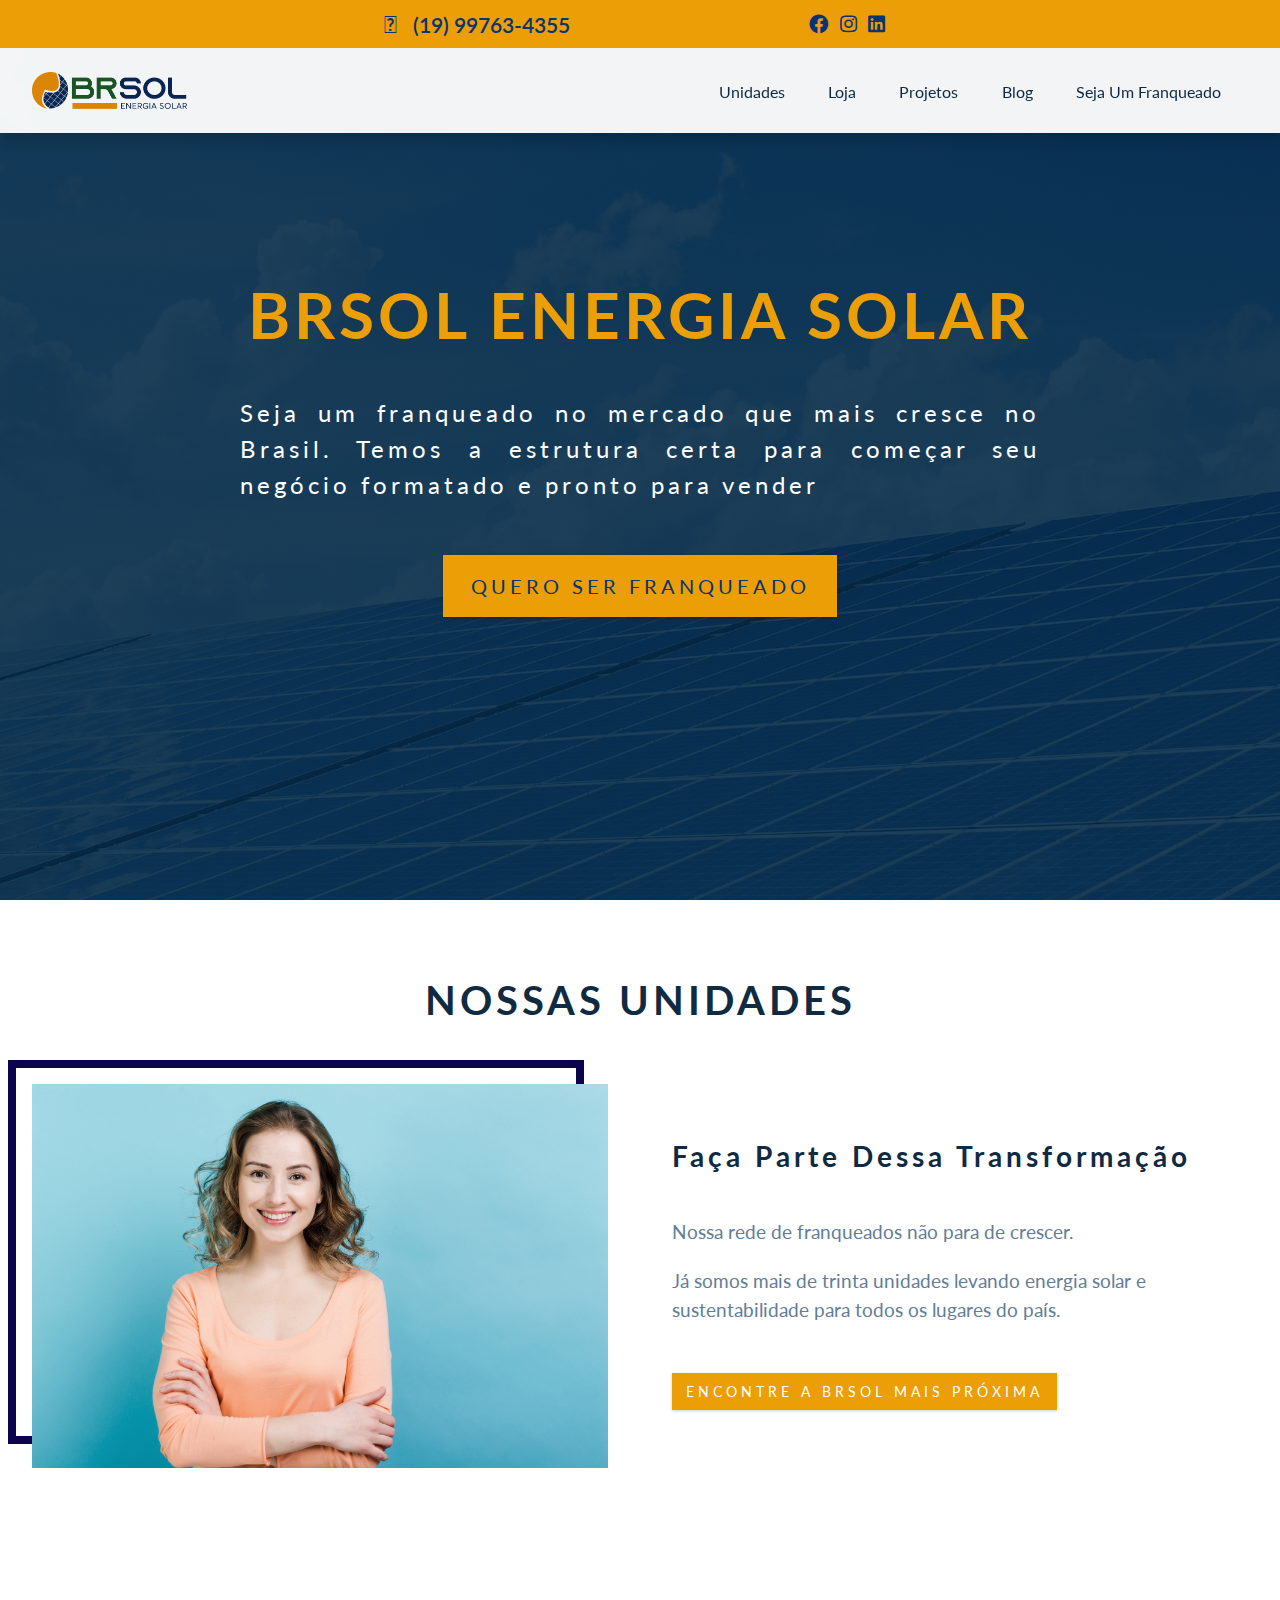
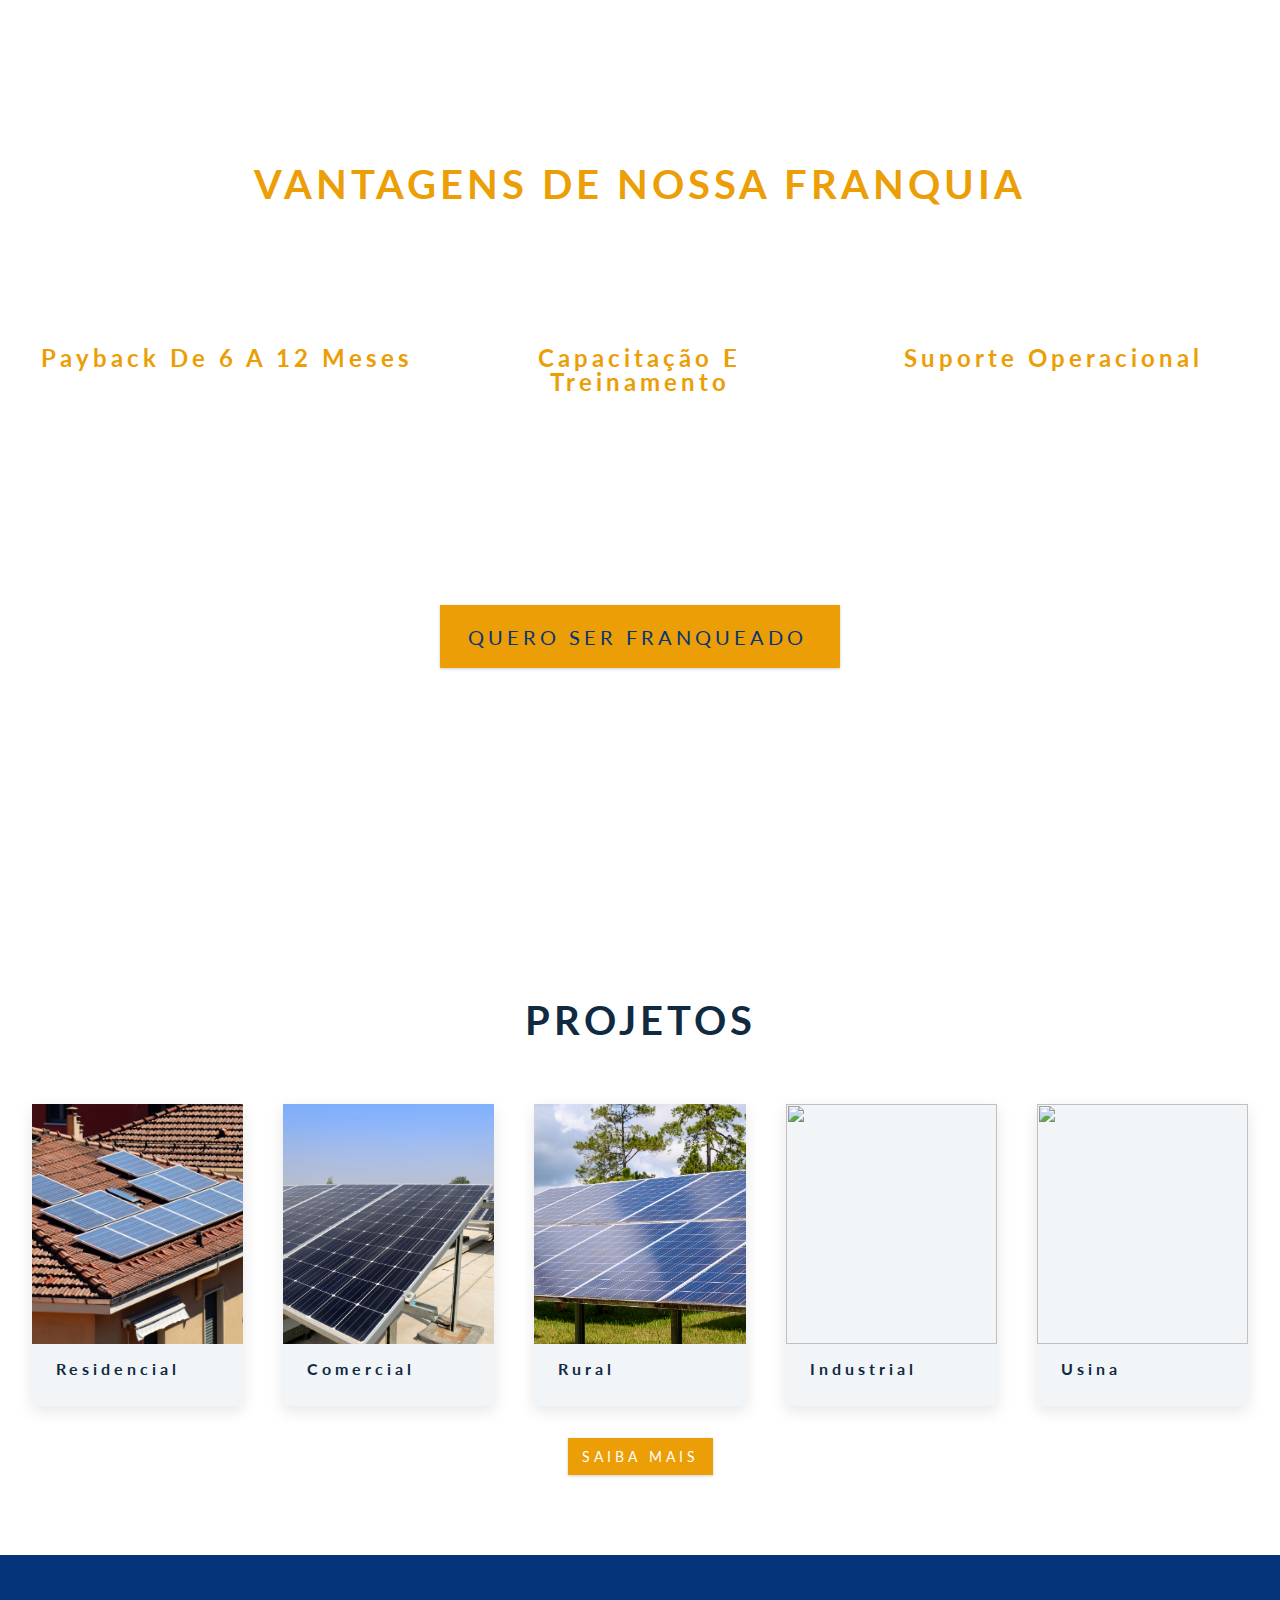
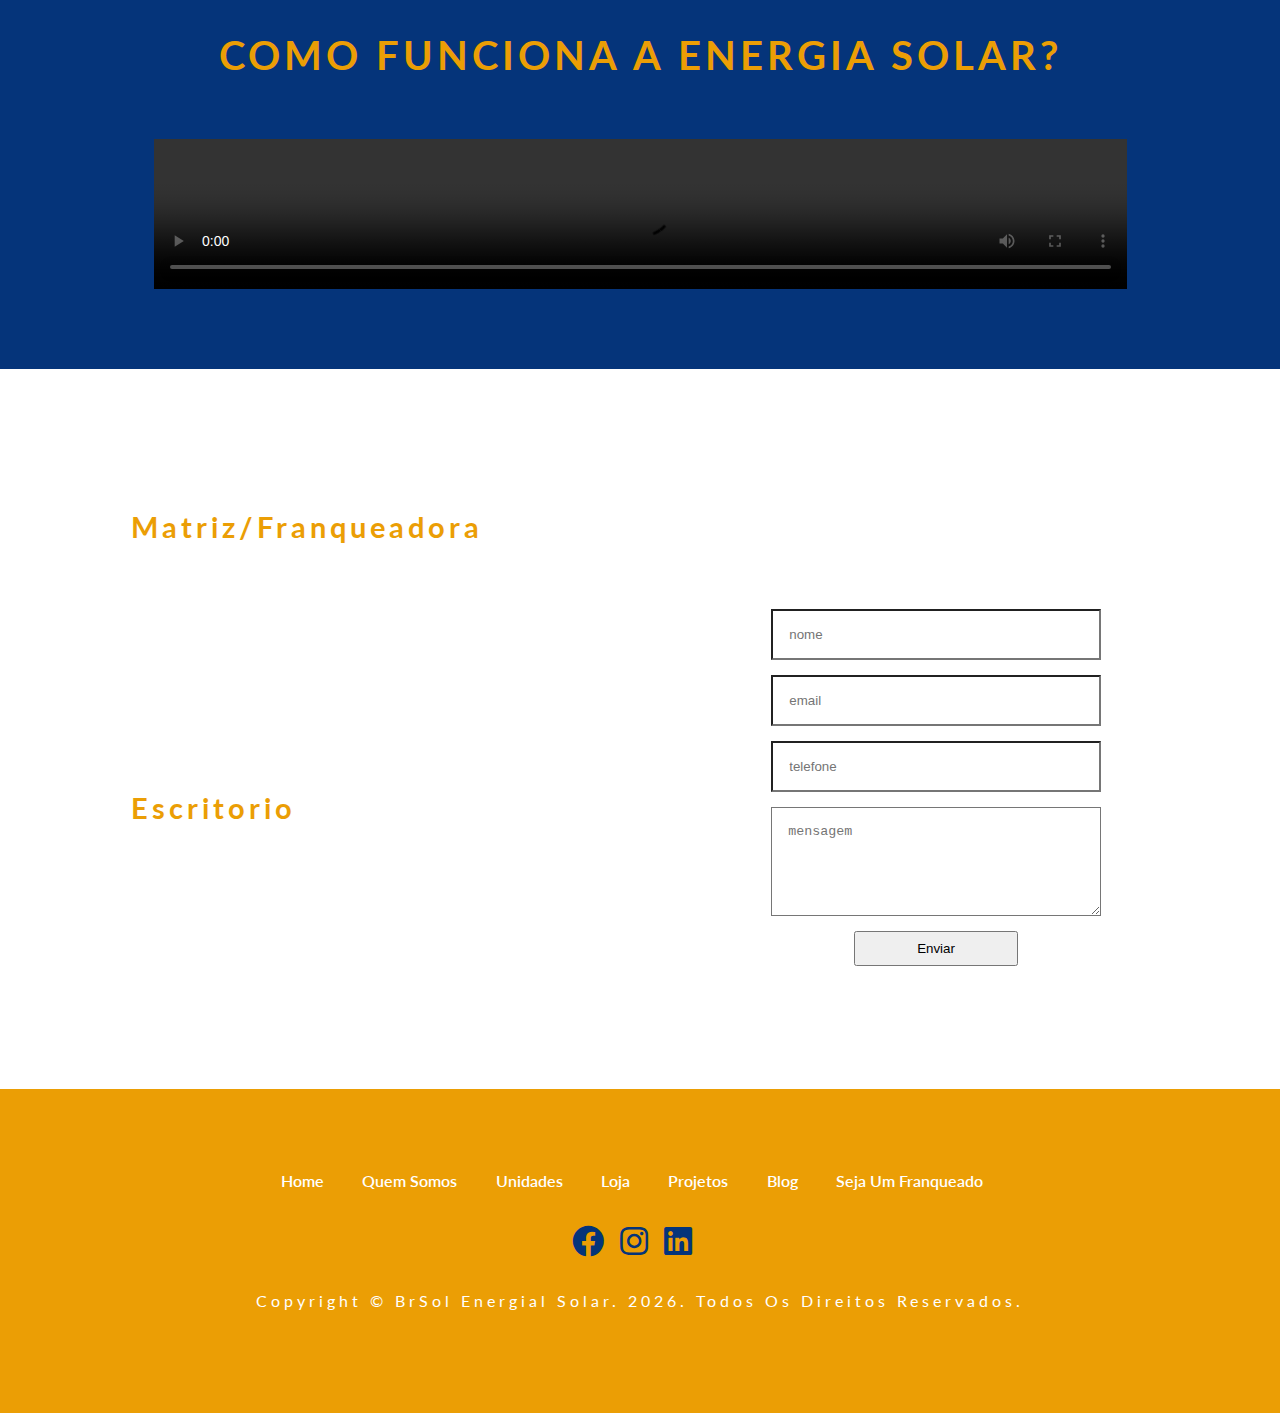
==== commit d3500c95: "retirando seções" ====
--- a/index.html
+++ b/index.html
@@ -308,14 +308,15 @@
     </section>
     <!-- end of about section -->
 
+    <!--
       <section class="section services nossos-clientes" id="services">
-      <!-- section-title -->
+    
       <div class="section-title clientes-h2">
         <h2>Nossos Clientes</h2>
       </div>
-      <!-- end of section-title -->
+      
       <div class="section-center services-center">
-        <!-- single service -->
+       
         <article class="service">
           <span class="service-icon">
            <img src="images/clientesMeio.jpg" alt="">
@@ -327,8 +328,7 @@
             </p>
           </div>
         </article>
-        <!-- enf of single service -->
-        <!-- single service -->
+       
         <article class="service">
           <span class="service-icon">
            <i class="fa-solid fa-chalkboard-user"></i>
@@ -340,8 +340,7 @@
             </p>
           </div>
         </article>
-        <!-- enf of single service -->
-        <!-- single service -->
+       
         <article class="service">
           <span class="service-icon">
             <i class="fa-solid fa-file-circle-check"></i>
@@ -353,86 +352,82 @@
             </p>
           </div>
         </article>
-        <!-- enf of single service -->
+       
       </div>
       <a href="#featured" id="btn-vantagens" class="btn hero-btn scroll-link">Quero ser franqueado</a>
 
     </section>
 
      <section class="section" id="featured">
-      <!-- section-title -->
+     
       <div class="section-title">
         <h2>Instalações</h2>
       </div>
-      <!-- end of section-title -->
-      <!-- featured-center -->
+     
       <div class="section-center featured-center">
-        <!-- single tour -->
+        
         <article class="tour-card">
           <div class="tour-img-container">
             <img src="./images/residencial.jpg" class="tour-img" alt="" />
           </div>
-          <!-- tour info -->
+          
           <div class="tour-info">
             <div class="tour-title">
               <h4>Residencial</h4>
             </div>
           </div>
         </article>
-        <!-- end of single tour -->
-        <!-- single tour -->
+        
         <article class="tour-card">
           <div class="tour-img-container">
             <img src="./images/comercial.jpg" class="tour-img" alt="" />
             
           </div>
-          <!-- tour info -->
+         
           <div class="tour-info">
             <h4>Comercial</h4>
           </div>
         </article>
-        <!-- end of single tour -->
-        <!-- single tour -->
+       
         <article class="tour-card">
           <div class="tour-img-container">
             <img src="./images/rural.jpg" class="tour-img" alt="" />
             
           </div>
-          <!-- tour info -->
+         
           <div class="tour-info">
             <h4>Rural</h4>
           </div>
         </article>
-        <!-- end of single tour -->
-        <!-- single tour -->
+       
         <article class="tour-card">
           <div class="tour-img-container">
             <img src="./images/industria.jpg" class="tour-img" alt="" />
           </div>
-          <!-- tour info -->
+          
           <div class="tour-info">
             <h4>Industrial</h4>
           </div>
         </article>
-        <!-- end of single tour -->
-        <!-- single tour -->
+       
         <article class="tour-card">
           <div class="tour-img-container">
             <img src="./images/usina.jpg" class="tour-img" alt="" />
           </div>
-          <!-- tour info -->
+          
           <div class="tour-info">
             <h4>Usina</h4>
           </div>
         </article>
-        <!-- end of single tour -->
+       
       </div>
       <div class="tour-btn">
         <a href="#" id="tour-btn" class="btn">saiba mais</a>
       </div>
     </section> 
-
-    <!-- about section -->
+-->
+
+
     <section id="formulario">
       <div id="contato" class="section-center">
          <article class="artigo-contato">
